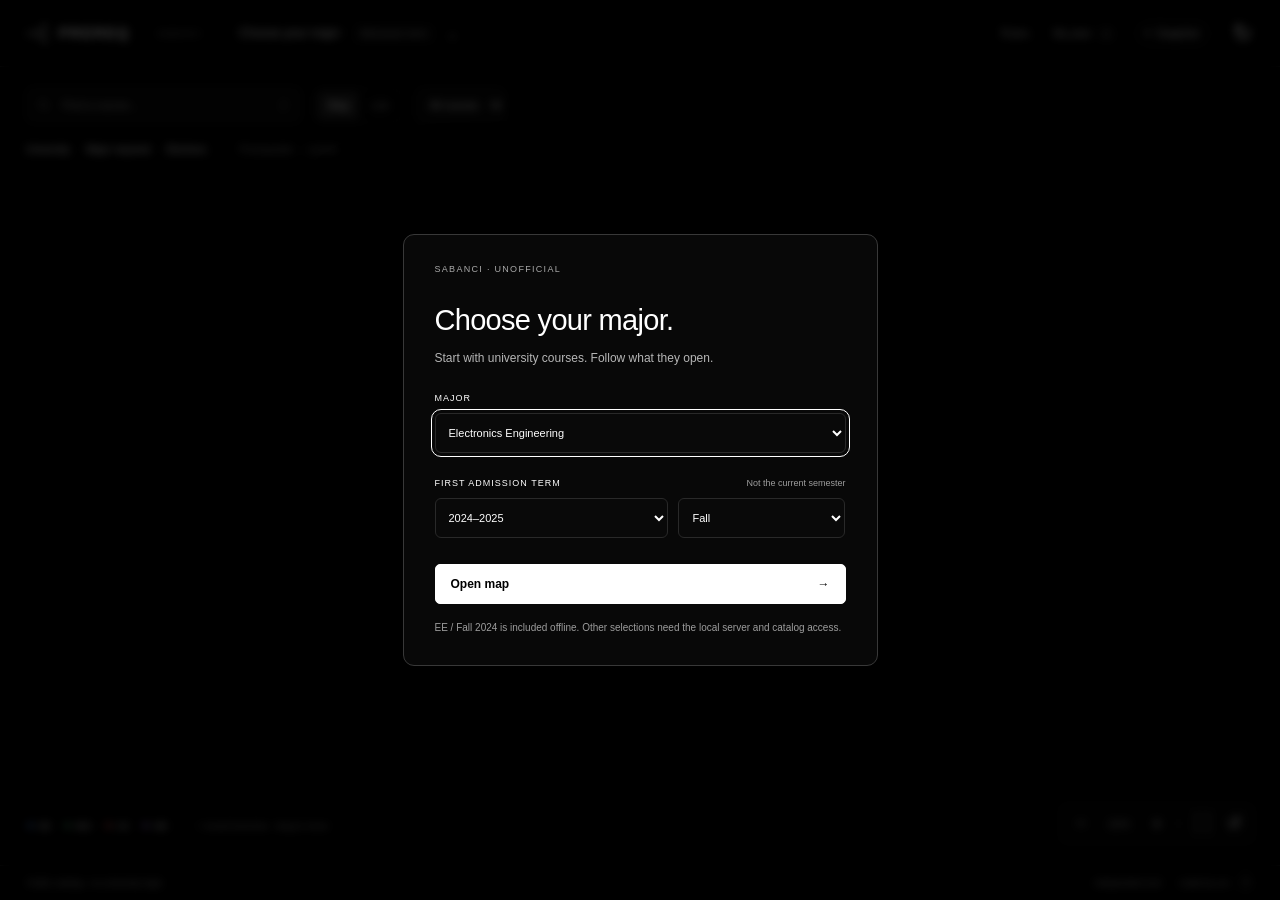
==== web/index.html @ 73b22f9f "Add files via upload" ====
<!doctype html>
<html lang="en">
<head>
<meta charset="utf-8"><meta name="viewport" content="width=device-width,initial-scale=1">
<meta name="description" content="Sabancı course prerequisites, connected from university courses to the classes they open.">
<meta name="color-scheme" content="dark"><title>PREREQ · Sabancı prerequisites</title>
<link rel="icon" href="favicon.svg" type="image/svg+xml"><link rel="stylesheet" href="styles.css">
<script src="model.js" defer></script><script src="app.js" defer></script>
</head>
<body>
<header class="app-header">
<a class="brand" href="./" aria-label="Choose major"><svg viewBox="0 0 28 28" aria-hidden="true"><path d="M4 14h6c6 0 6-9 13-9M4 14h19M4 14h6c6 0 6 9 13 9"/><circle cx="4" cy="14" r="2"/><circle cx="23" cy="5" r="2"/><circle cx="23" cy="14" r="2"/><circle cx="23" cy="23" r="2"/></svg><span>PREREQ</span><span class="brand-sub">SABANCI</span></a>
<button class="selection-button" id="change-major"><span id="selected-major">Choose your major</span><span class="term-tag" id="selected-term">Admission term</span><span aria-hidden="true">⌄</span></button>
<nav class="header-actions" aria-label="Application actions"><button id="rules-button" class="quiet">Rules</button><button id="plan-button" class="quiet">My plan <span id="plan-count" class="tiny-count">0</span></button><button id="source-button" class="source-pill"><i id="source-dot"></i><span id="source-label">Snapshot</span></button><button id="refresh-button" class="icon-button" title="Refresh official catalog" aria-label="Refresh official catalog">↻</button></nav>
</header>
<main id="workspace">
<div class="toolbar">
<div class="search-block"><label class="search-box"><svg viewBox="0 0 20 20" aria-hidden="true"><circle cx="8" cy="8" r="5.5"/><path d="m12 12 5 5"/></svg><input id="search" type="search" autocomplete="off" placeholder="Find a course…" aria-label="Find a course by code or name"><kbd>/</kbd></label><div id="search-results" class="search-results" hidden></div></div>
<div class="view-tabs" role="group" aria-label="Map view"><button id="graph-tab" class="active" aria-pressed="true">Map</button><button id="list-tab" aria-pressed="false">List</button></div>
<select id="status-filter" aria-label="Filter by course status"><option value="all">All courses</option><option value="unmarked">Unmarked</option><option value="planned">Planned</option><option value="completed">Completed</option></select>
<button class="toolbar-note" id="match-count" title="Prerequisite data coverage"></button>
</div>
<div class="map-nav" id="map-nav"><button id="jump-university">University</button><button id="jump-required">Major required</button><button id="jump-electives">Electives</button><span class="nav-divider"></span><span id="direction-label">Prerequisite <span aria-hidden="true">→</span> course</span><button class="back-button" id="back-to-degree" hidden>← All courses</button></div>
<section id="graph-region" aria-label="Interactive prerequisite map"><svg id="graph" role="group" aria-label="Course prerequisites. Click the plus to expand what a course opens. Drag to pan. Zoom with the controls." tabindex="0"><defs><marker id="arrow" viewBox="0 0 8 8" refX="7" refY="4" markerWidth="5" markerHeight="5" orient="auto"><path d="M1 1L7 4L1 7"/></marker></defs><g id="viewport"></g></svg></section>
<section id="list-region" class="list-region" aria-label="Course list" hidden><div class="list-heading"><span>COURSE / TITLE</span><span>CATEGORY</span><span>SU / ECTS</span><span>STATUS</span></div><div id="course-list"></div><p id="list-empty" hidden>No courses match this filter.</p><button class="quiet" id="list-more" hidden>Show more courses</button></section>
<div class="empty-state" id="empty-state" hidden><h2 id="empty-title">Checking the catalog</h2><p id="empty-message">Fetching your admission-term requirements.</p><button id="empty-change" class="primary">Choose another major or term</button></div>
<div class="graph-controls" id="graph-controls"><button id="zoom-out" aria-label="Zoom out" title="Zoom out">−</button><span id="zoom-level">100%</span><button id="zoom-in" aria-label="Zoom in" title="Zoom in">+</button><span class="control-divider"></span><button id="fit-button" aria-label="Fit map" title="Fit the entire map">⛶</button><button id="reset-button" aria-label="Reset branches and view" title="Reset to university courses">↺</button></div>
<div class="map-legend"><span><i class="subject-dot subject-ee"></i>EE</span><span><i class="subject-dot subject-bio"></i>BIO</span><span><i class="subject-dot subject-cs"></i>CS</span><span><i class="subject-dot subject-me"></i>ME</span><span class="legend-separator"></span><span class="legend-help">+ reveal branches · drag to move</span></div>
<aside id="course-panel" class="course-panel" aria-label="Course details" hidden><div class="panel-top"><span class="eyebrow">COURSE DETAILS</span><button id="close-course" class="icon-button" aria-label="Close course details">×</button></div><div id="course-content"></div></aside>
</main>
<footer class="app-footer"><span id="footer-status">Public catalog · no university login</span><span class="footer-right">Independent tool <span>·</span> made by xxv <button id="help-button" aria-label="Help and keyboard shortcuts">?</button></span></footer>
<div id="toast" role="status" class="toast" hidden></div>
<dialog id="chooser" class="chooser-dialog"><form id="choose-form"><div class="dialog-top"><span class="eyebrow">SABANCI · UNOFFICIAL</span><button type="button" class="icon-button" id="close-chooser" aria-label="Close major selector">×</button></div><h2>Choose your major.</h2><p class="intro">Start with university courses. Follow what they open.</p><label class="field-label" for="major-select">MAJOR</label><select id="major-select" required></select><label class="field-label" for="year-select">FIRST ADMISSION TERM <span>Not the current semester</span></label><div class="admit-fields"><select id="year-select" aria-label="First admission academic year"></select><select id="season-select" aria-label="First admission season"><option value="01">Fall</option><option value="02">Spring</option><option value="03">Summer</option></select></div><button type="submit" class="primary wide" id="open-map">Open map <span>→</span></button><p class="chooser-note" id="chooser-note">EE / Fall 2024 is included offline. Other selections need the local server and catalog access.</p></form></dialog>
<dialog id="info-dialog" class="info-dialog"><div class="dialog-top"><span class="eyebrow" id="info-eyebrow">INFORMATION</span><button class="icon-button" id="close-info" aria-label="Close dialog">×</button></div><div id="info-content"></div></dialog>
<input id="import-file" type="file" accept="application/json,.json" hidden>
</body></html>
---- web/styles.css ----
:root{--bg:#000;--surface:#0b0b0b;--panel:#070707;--border:#272727;--text:#fff;--muted:#fff;--faint:#fff;font-family:Inter,-apple-system,BlinkMacSystemFont,"Segoe UI",sans-serif;color-scheme:dark}
*{box-sizing:border-box}body{margin:0;background:#000;color:#fff;font-size:13px;-webkit-font-smoothing:antialiased;overflow:hidden}button,input,select{font:inherit;color:#fff}button{cursor:pointer;background:none;border:0}button:disabled{opacity:.5;cursor:wait}a{color:#fff;text-decoration:none}input,select{background:#090909;border:1px solid #292929;border-radius:6px}button,a,input,select{outline-offset:3px}button:focus-visible,a:focus-visible,input:focus-visible,select:focus-visible,[tabindex]:focus-visible{outline:1px solid #fff}button:focus:not(:focus-visible){outline:none}[hidden]{display:none!important}svg{display:block}h1,h2,h3,p{margin:0}p{line-height:1.7;color:#fff}button:hover{background:#141414}button,a{touch-action:manipulation}::selection{background:#fff;color:#000}.eyebrow{font-size:9px;letter-spacing:1.3px;font-weight:500;color:#fff;opacity:.65}.app-header{height:67px;display:flex;align-items:center;gap:27px;padding:0 26px;border-bottom:1px solid #202020;background:#000;position:relative;z-index:20}.brand{display:flex;gap:10px;align-items:center;font-size:14px;font-weight:650;letter-spacing:2px;white-space:nowrap}.brand svg{width:23px;height:23px;stroke:#fff;fill:#000;stroke-width:1.15}.brand-sub{border-left:1px solid #333;font-size:8px;font-weight:400;letter-spacing:1.4px;padding-left:13px;margin-left:3px;opacity:.65}.selection-button{display:flex;align-items:center;gap:12px;min-width:0;max-width:500px;border-radius:5px;padding:9px 10px;text-align:left}#selected-major{font-size:12px;overflow:hidden;text-overflow:ellipsis;white-space:nowrap}.term-tag{font-size:10px;opacity:.7;white-space:nowrap;border:1px solid #303030;border-radius:4px;padding:4px 6px}.header-actions{display:flex;gap:16px;align-items:center;margin-left:auto;white-space:nowrap}.quiet{font-size:11px;opacity:.8;padding:7px 4px;border-radius:4px}.tiny-count{font-size:9px;padding:1px 4px;border:1px solid #404040;border-radius:3px;margin-left:4px}.source-pill{display:flex;align-items:center;gap:7px;font-size:10px;border:1px solid #303030;border-radius:20px;padding:7px 11px}.source-pill i{display:block;width:4px;height:4px;background:#fff;border-radius:50%}.source-pill i.loading{animation:breathe 1s infinite}.icon-button{width:27px;height:30px;display:grid;place-items:center;font-size:23px;border-radius:5px}
#workspace{position:relative;height:calc(100dvh - 102px);isolation:isolate;background:#000}.toolbar{position:absolute;z-index:8;top:20px;left:26px;right:26px;display:flex;align-items:center;gap:13px;pointer-events:none}.toolbar>*{pointer-events:auto}.search-block{position:relative}.search-box{display:flex;align-items:center;gap:10px;width:275px;height:36px;background:#080808;border:1px solid #292929;border-radius:6px;padding:0 11px}.search-box svg{width:15px;height:15px;fill:none;stroke:#fff;stroke-width:1.3;opacity:.65}.search-box input{border:0;background:none;width:100%;outline:none;font-size:11px;min-width:0}.search-box input::placeholder{color:#fff;opacity:.65}.search-box:focus-within{border-color:#888}.search-box kbd{font-family:inherit;font-size:10px;border:1px solid #333;border-radius:3px;padding:0 3px;opacity:.6}.view-tabs{display:flex;gap:2px;border:1px solid #282828;border-radius:6px;padding:3px;background:#000;height:35px}.view-tabs button{font-size:11px;border-radius:3px;padding:4px 10px;opacity:.65}.view-tabs button.active{background:#202020;opacity:1}#status-filter{height:35px;padding:0 9px;font-size:10px;max-width:125px}.toolbar-note{font-size:10px;margin-left:auto;opacity:.65;padding:7px;border-radius:5px;background:#000}.toolbar-note:hover{opacity:1}.search-results{position:absolute;top:44px;left:0;min-width:345px;max-height:430px;overflow:auto;background:#090909;border:1px solid #383838;border-radius:7px;box-shadow:0 15px 45px #000;z-index:25;padding:5px}.search-result{display:flex;gap:12px;align-items:center;width:100%;padding:11px 8px;text-align:left;border-radius:4px}.search-result strong{font-size:11px;white-space:nowrap;min-width:67px;font-weight:500}.search-result span{font-size:10px;opacity:.7;overflow:hidden;white-space:nowrap;text-overflow:ellipsis}.search-all{display:block;width:100%;padding:12px;text-align:left;font-size:10px;border-top:1px solid #282828}.map-nav{position:absolute;z-index:6;top:73px;left:26px;right:26px;display:flex;align-items:center;gap:16px;pointer-events:none}.map-nav>*{pointer-events:auto}.map-nav button{font-size:10px;padding:4px 0;border-radius:3px;background:#000}.map-nav button:hover{text-decoration:underline}.map-nav>span{font-size:10px;opacity:.55;background:#000}.nav-divider{height:12px;width:1px;background:#555!important}.map-nav .back-button{margin-left:auto;font-size:11px;border:1px solid #333;padding:5px 8px}.map-heading{display:none}
#graph-region,#graph{width:100%;height:100%;position:absolute;inset:0}#graph{touch-action:none;cursor:grab;outline:none}#graph.dragging{cursor:grabbing}#graph:focus-visible{outline:1px solid #555;outline-offset:-1px}.edge{fill:none;stroke:#fff;stroke-opacity:.32;stroke-width:1;vector-effect:non-scaling-stroke}#arrow path{fill:none;stroke:#fff;stroke-width:1.1}.graph-node{cursor:pointer;outline:none}.graph-node text{fill:#fff;user-select:none;pointer-events:none}.graph-node .hit{fill:#fff;fill-opacity:0;stroke:none}.graph-node:hover .hit,.graph-node:focus-visible .hit{fill-opacity:.065}.graph-node:focus-visible .hit{stroke:#fff;stroke-opacity:.6;stroke-width:.7}.graph-node .dot{fill:#fff;stroke:none}.graph-node .node-label{font-size:13px;font-weight:480;letter-spacing:.1px}.graph-node .node-subtitle{font-size:10px;fill:#fff;fill-opacity:.64}.graph-node .count{font-size:9px;fill-opacity:.6;text-anchor:middle}.graph-node .expand-symbol{font-size:13px;fill-opacity:.9;text-anchor:middle}.graph-node .rule-badge{font-size:8px;fill-opacity:.68}.graph-node .mark-glyph{font-size:10px}.graph-node .info-symbol{font-family:Georgia,serif;font-style:italic;font-size:12px;fill-opacity:.6}.node-info{cursor:pointer}.toggle-hit{fill:#fff;fill-opacity:0}.node-info:hover .toggle-hit,.node-info:focus-visible .toggle-hit,.node-toggle:hover .toggle-hit{fill-opacity:.1}.node-info:focus-visible{outline:none}.graph-node .section-label{font-size:12px;letter-spacing:.5px;font-weight:570}.graph-node .section-rule{fill:none;stroke:#fff;stroke-opacity:.19;stroke-width:.8}.graph-node.kind-choice .node-label{font-size:11px}.graph-node.kind-logic .node-label{font-size:11px}.graph-node.dimmed>:not(title){opacity:.28}.graph-node.dimmed:hover>:not(title){opacity:1}.subject-dot{display:inline-block;flex:none;width:5px;height:5px;border-radius:50%;background:#fff}.graph-node .subject-ee{fill:#619bff}.subject-dot.subject-ee{background:#619bff}.graph-node .subject-bio{fill:#63d28b}.subject-dot.subject-bio{background:#63d28b}.graph-node .subject-cs{fill:#ff6666}.subject-dot.subject-cs{background:#ff6666}.graph-node .subject-me{fill:#b68aff}.subject-dot.subject-me{background:#b68aff}.graph-node .subject-ie{fill:#ffbd66}.subject-dot.subject-ie{background:#ffbd66}.graph-node .subject-mat{fill:#6edbce}.subject-dot.subject-mat{background:#6edbce}.graph-node .subject-dsa{fill:#ec8bcd}.subject-dot.subject-dsa{background:#ec8bcd}
.graph-controls{position:absolute;z-index:7;right:26px;bottom:22px;display:flex;align-items:center;gap:9px;padding:5px 8px;border:1px solid #292929;border-radius:6px;background:#050505}.graph-controls button{font-size:17px;width:24px;height:27px;border-radius:4px}.graph-controls #zoom-level{font-size:9px;min-width:34px;text-align:center;opacity:.75}.control-divider,.legend-separator{display:block;width:1px;height:13px;background:#333}.map-legend{position:absolute;bottom:33px;left:28px;display:flex;align-items:center;gap:14px;z-index:5;pointer-events:none;background:#000;font-size:9px}.map-legend>span{display:flex;align-items:center;gap:6px;color:#fff}.legend-help{opacity:.6}.app-footer{height:35px;display:flex;align-items:center;justify-content:space-between;gap:10px;padding:0 27px;font-size:9px;border-top:1px solid #222;background:#000;color:#fff}.app-footer #footer-status{opacity:.65;overflow:hidden;white-space:nowrap;text-overflow:ellipsis}.footer-right{display:flex;gap:8px;align-items:center;white-space:nowrap;opacity:.65}.footer-right button{border:1px solid #666;border-radius:50%;width:15px;height:15px;padding:0;font-size:10px}.course-panel{position:absolute;right:0;top:0;bottom:0;width:360px;background:#070707;border-left:1px solid #353535;padding:19px 25px 30px;overflow:auto;z-index:15;box-shadow:-18px 0 50px #0008}.panel-top,.dialog-top{display:flex;align-items:center;justify-content:space-between;gap:15px}.course-code{font-size:31px;letter-spacing:-.6px;font-weight:500;margin:23px 0 9px}.course-name{font-size:15px;line-height:1.45;font-weight:450;opacity:.8}.course-meta{display:flex;gap:8px;flex-wrap:wrap;margin:17px 0}.badge{font-size:9px;border:1px solid #333;border-radius:4px;padding:5px 7px}.mark-actions{display:flex;gap:9px;margin-top:18px}.mark-button{flex:1;border:1px solid #333;border-radius:5px;padding:9px 5px;font-size:10px}.mark-button.active{background:#fff;color:#000}.course-section{border-top:1px solid #2a2a2a;padding-top:20px;margin-top:20px}.course-section h3{font-size:11px;font-weight:500;margin-bottom:13px}.course-section>.course-chip{margin:6px 0}.secondary{display:block;text-align:left;width:100%;padding:11px 12px;border:1px solid #404040;border-radius:5px;margin-top:16px;font-size:11px;background:#141414}.secondary:hover{background:#222}.source-link{display:inline-block;margin-top:17px;font-size:10px;color:#fff;text-decoration:underline;text-underline-offset:3px}.muted-small{font-size:10px;opacity:.7;line-height:1.7}.requirement-expression{display:flex;flex-direction:column;align-items:flex-start;gap:8px}.logic-group{border-left:1px solid #555;padding-left:11px;display:flex;flex-direction:column;gap:8px}.logic-label{font-size:9px;letter-spacing:1px;opacity:.7}.course-chip{display:flex;align-items:center;gap:13px;border:1px solid #383838;border-radius:5px;padding:7px 9px;font-size:10px;background:#0e0e0e}.course-chip small{font-size:9px;opacity:.6}.raw-rule{font-size:10px;margin-top:13px;opacity:.7}.raw-rule summary{cursor:pointer}.raw-rule p{font-size:10px;margin-top:8px;overflow-wrap:anywhere}.notice-box{border:1px solid #666;border-radius:5px;padding:10px;font-size:11px;margin-top:13px;color:#fff}.panel-open .graph-controls{right:378px}.panel-open .list-region{right:375px}
.list-region{position:absolute;top:93px;left:26px;right:26px;bottom:65px;overflow:auto;padding-right:7px}.list-heading,.course-row{display:grid;grid-template-columns:minmax(220px,1fr) 130px 80px 90px;align-items:center;gap:16px}.list-heading{position:sticky;top:0;background:#000;z-index:2;padding:0 12px 13px;font-size:9px;letter-spacing:1px}.course-row{width:100%;text-align:left;border-top:1px solid #252525;padding:13px 12px}.row-name{position:relative;display:flex;flex-direction:column;gap:5px;padding-left:14px;min-width:0}.row-name .subject-dot{position:absolute;left:0;top:6px}.row-name strong{font-size:12px;font-weight:500}.row-name small{font-size:10px;opacity:.65;overflow:hidden;white-space:nowrap;text-overflow:ellipsis}.row-category,.row-credits,.row-status{font-size:10px;color:#fff;opacity:.7}.empty-state{position:absolute;inset:120px 20px 70px;background:#000;z-index:10;display:flex;flex-direction:column;align-items:center;justify-content:center;gap:18px;text-align:center}.empty-state h2{font-size:23px;font-weight:500}.empty-state p{max-width:480px;font-size:12px;opacity:.7}.primary{background:#fff;color:#000;border:1px solid #fff;border-radius:5px;font-weight:550;font-size:12px;padding:12px 15px}.primary:hover{background:#dedede}.wide{width:100%}.wide.primary{display:flex;justify-content:space-between}
dialog{color:#fff;background:#080808;border:1px solid #383838;border-radius:11px;padding:29px;max-height:90dvh;overflow:auto;box-shadow:0 30px 120px #000b}dialog::backdrop{background:#000b;backdrop-filter:blur(5px)}.chooser-dialog{width:475px;max-width:calc(100vw - 30px);padding:29px 31px}.chooser-dialog h2{font-size:29px;letter-spacing:-.7px;font-weight:480;margin-top:30px}.intro{font-size:12px;opacity:.7;margin-top:11px}.field-label{display:flex;justify-content:space-between;gap:12px;align-items:center;font-size:9px;letter-spacing:1px;margin:25px 0 10px}.field-label span{font-size:9px;letter-spacing:0;opacity:.6}.chooser-dialog select{width:100%;padding:12px 9px;font-size:11px}.admit-fields{display:grid;grid-template-columns:1.4fr 1fr;gap:10px}.chooser-dialog .primary{margin-top:26px}.chooser-note{font-size:10px;opacity:.6;margin-top:15px}.info-dialog{width:595px;max-width:calc(100vw - 30px)}.info-dialog h2{font-size:25px;font-weight:450;letter-spacing:-.4px;margin:22px 0 16px}.info-dialog p{font-size:12px;margin-top:10px;overflow-wrap:anywhere;opacity:.8}.info-dialog h3{font-size:12px;margin:20px 0 10px;font-weight:500}.rule-card{border:1px solid #333;border-radius:6px;padding:14px;margin-top:12px}.rule-card h3{margin:0 0 7px;font-size:12px}.rule-card p{font-size:11px}.totals-grid{display:flex;gap:30px;margin:20px 0}.totals-grid strong{display:block;font-size:26px;font-weight:400}.totals-grid span{font-size:10px;opacity:.7}.summary-table{width:100%;border-collapse:collapse;margin:20px 0;font-size:11px}.summary-table th{text-align:left;font-size:9px;font-weight:400;padding:7px 4px}.summary-table td{padding:9px 4px;border-top:1px solid #333}.audit-warning{border-top:1px solid #3c3c3c;padding-top:13px;margin-top:15px;font-size:11px!important}.plan-actions{display:flex;gap:10px;margin:16px 0}.plan-actions button{flex:1}.plan-item{display:flex;gap:9px;align-items:center;border-top:1px solid #333;padding:11px 0}.plan-item span{flex:1}.plan-item small{font-size:10px;opacity:.7}.plan-item button{font-size:10px}.toast{position:fixed;bottom:57px;left:50%;transform:translateX(-50%);z-index:50;background:#0c0c0c;border:1px solid #555;border-radius:6px;padding:13px 16px;font-size:11px;line-height:1.6;max-width:min(550px,calc(100vw - 30px));box-shadow:0 15px 70px #000}.toast.error{border-color:#fff}.spin{animation:spin 1.5s linear infinite}@keyframes spin{to{transform:rotate(360deg)}}@keyframes breathe{50%{opacity:.3}}::-webkit-scrollbar{width:6px;height:6px}::-webkit-scrollbar-thumb{background:#444;border-radius:10px}::-webkit-scrollbar-track{background:#000}
@media(max-width:1100px){.brand-sub{display:none}.app-header{gap:15px;padding:0 22px}.header-actions{gap:11px}.selection-button{max-width:340px}.toolbar-note{font-size:9px}.course-panel{width:330px}.panel-open .graph-controls{right:345px}.panel-open .list-region{right:343px}}
@media(max-width:800px){.app-header{gap:12px;padding:0 17px}.brand{font-size:12px;letter-spacing:1.6px}.brand svg{width:20px}.selection-button{flex:1;flex-wrap:wrap;gap:4px;max-width:245px;padding:5px}.selection-button>span:last-child{display:none}#selected-major{font-size:11px;width:100%}.term-tag{font-size:9px;border:0;padding:0}.header-actions{gap:7px}.source-pill{display:none}.toolbar-note{display:none}.toolbar,.map-nav{left:19px;right:19px}.search-box{width:250px}.map-legend{left:21px}.map-legend .legend-help{display:none}.map-legend .legend-separator{display:none}.app-footer{padding:0 19px;font-size:8px}}
@media(max-width:600px){.app-header{height:64px;padding:0 14px;gap:10px}.brand{font-size:11px}.brand svg{width:20px}.header-actions #rules-button{display:none}.header-actions #plan-button{font-size:10px}.header-actions #refresh-button{width:23px}.selection-button{max-width:180px}.selection-button #selected-major{font-size:10px}.term-tag{font-size:8px}.toolbar{top:15px;left:14px;right:14px;gap:10px;flex-wrap:wrap}.search-block{width:100%}.search-box{width:100%;height:36px}.search-results{min-width:0;width:100%;max-height:350px}.view-tabs{height:30px}.view-tabs button{font-size:10px}#status-filter{height:30px;font-size:9px}.map-nav{top:106px;left:16px;right:16px;gap:13px}.map-nav button{font-size:9px}.map-nav #direction-label,.map-nav .nav-divider{display:none}.map-nav .back-button{font-size:9px}#workspace{height:calc(100dvh - 97px)}.app-footer{height:33px;padding:0 13px;gap:8px}.footer-right{font-size:7px;gap:5px}.footer-right>span{display:none}.map-legend{bottom:29px;left:17px;gap:11px;font-size:8px}.graph-controls{right:14px;bottom:19px;gap:5px;padding:4px}.graph-controls button{width:20px;font-size:15px}.graph-controls #zoom-level{min-width:27px;font-size:8px}.course-panel{top:auto;bottom:0;left:0;right:0;width:100%;max-height:78%;border:0;border-top:1px solid #555;border-radius:13px 13px 0 0;padding:16px 22px 23px;box-shadow:0 -20px 80px #000b}.panel-open .graph-controls{right:14px}.panel-open .list-region{right:14px}.list-region{top:105px;left:14px;right:14px;bottom:55px}.list-heading,.course-row{grid-template-columns:minmax(140px,1fr) 59px 51px;gap:9px}.list-heading span:nth-child(2),.course-row .row-category{display:none}.list-heading{font-size:8px;padding:0 5px 10px}.course-row{padding:12px 5px}.row-name small,.row-credits,.row-status{font-size:9px}.chooser-dialog{padding:24px}.chooser-dialog h2{font-size:26px}.field-label{font-size:8px}.field-label span{font-size:8px}.info-dialog{padding:23px}.info-dialog h2{font-size:23px}.empty-state{inset:150px 15px 65px}.empty-state h2{font-size:21px}}
@media(prefers-reduced-motion:reduce){*{animation:none!important;transition:none!important;scroll-behavior:auto!important}}

/* Controls remain legible while the map pans underneath. */
#graph-region::before,#graph-region::after{content:"";position:absolute;left:0;right:0;pointer-events:none;z-index:2}#graph-region::before{top:0;height:108px;background:linear-gradient(#000 80%,transparent)}#graph-region::after{bottom:0;height:70px;background:linear-gradient(transparent,#000 55%)}
@media(max-width:600px){#graph-region::before{height:144px}#graph-region::after{height:63px}}
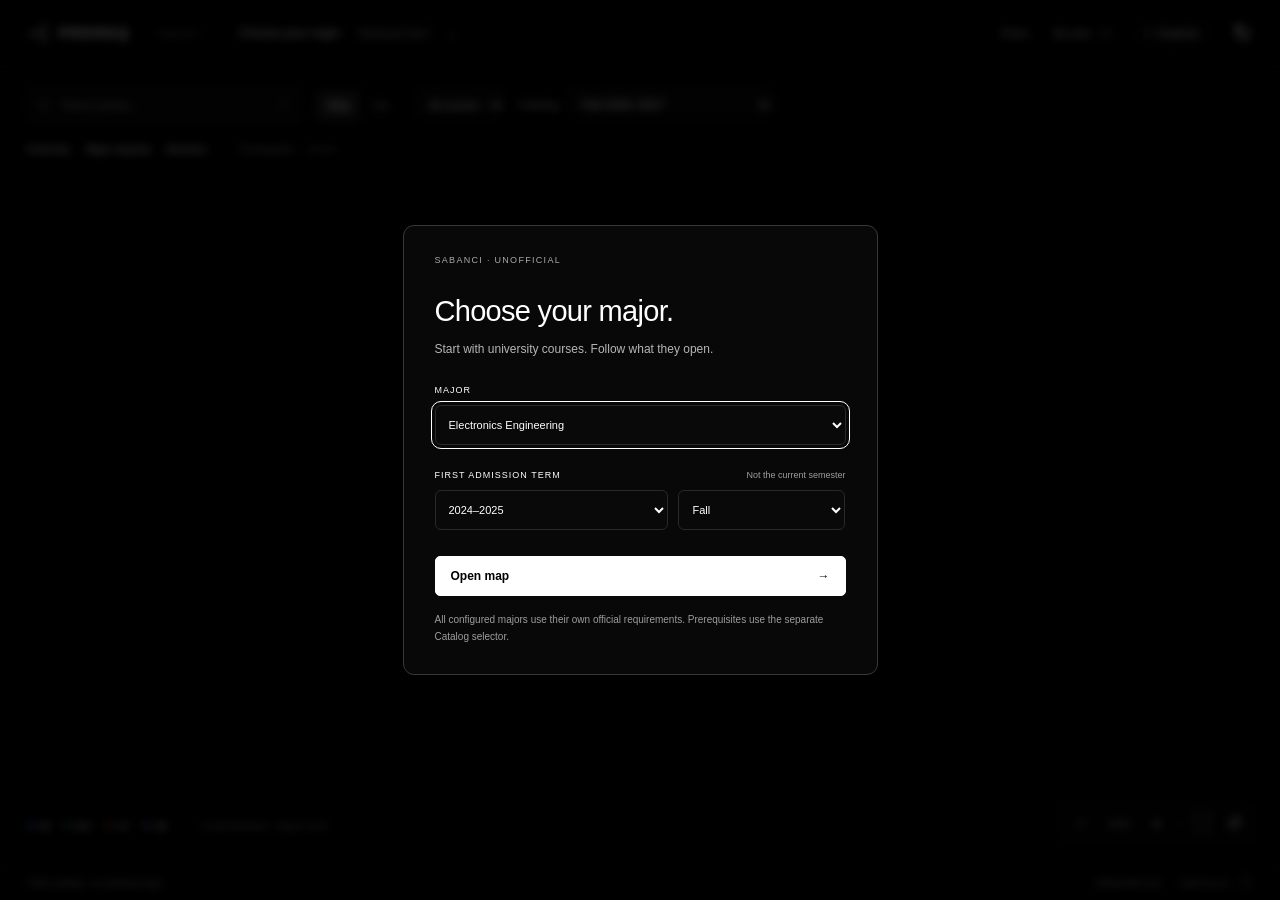
==== commit f44b82df: "Update PREREQ to 2.2" ====
--- a/web/index.html
+++ b/web/index.html
@@ -18,6 +18,7 @@
 <div class="search-block"><label class="search-box"><svg viewBox="0 0 20 20" aria-hidden="true"><circle cx="8" cy="8" r="5.5"/><path d="m12 12 5 5"/></svg><input id="search" type="search" autocomplete="off" placeholder="Find a course…" aria-label="Find a course by code or name"><kbd>/</kbd></label><div id="search-results" class="search-results" hidden></div></div>
 <div class="view-tabs" role="group" aria-label="Map view"><button id="graph-tab" class="active" aria-pressed="true">Map</button><button id="list-tab" aria-pressed="false">List</button></div>
 <select id="status-filter" aria-label="Filter by course status"><option value="all">All courses</option><option value="unmarked">Unmarked</option><option value="planned">Planned</option><option value="completed">Completed</option></select>
+<label class="catalog-picker">Catalog <select id="catalog-term" aria-label="Catalog term for prerequisites"></select></label>
 <button class="toolbar-note" id="match-count" title="Prerequisite data coverage"></button>
 </div>
 <div class="map-nav" id="map-nav"><button id="jump-university">University</button><button id="jump-required">Major required</button><button id="jump-electives">Electives</button><span class="nav-divider"></span><span id="direction-label">Prerequisite <span aria-hidden="true">→</span> course</span><button class="back-button" id="back-to-degree" hidden>← All courses</button></div>
--- a/web/styles.css
+++ b/web/styles.css
@@ -13,3 +13,8 @@
 /* Controls remain legible while the map pans underneath. */
 #graph-region::before,#graph-region::after{content:"";position:absolute;left:0;right:0;pointer-events:none;z-index:2}#graph-region::before{top:0;height:108px;background:linear-gradient(#000 80%,transparent)}#graph-region::after{bottom:0;height:70px;background:linear-gradient(transparent,#000 55%)}
 @media(max-width:600px){#graph-region::before{height:144px}#graph-region::after{height:63px}}
+
+/* A separate clock for catalog rules; no graph/camera style changes. */
+.catalog-picker{display:flex;align-items:center;gap:9px;color:#aaa;font-size:12px;white-space:nowrap}.catalog-picker select{max-width:220px;color:#fff;background:#090909;border:1px solid #303030;border-radius:6px;padding:9px}.schedule-select{max-width:100%;color:#fff;background:#080808;border:1px solid #303030;border-radius:5px;padding:9px;margin:4px 0 12px}.schedule-row{padding:10px 0;border-bottom:1px solid #222}.schedule-row .source-link{font-size:12px;white-space:normal}@media(max-width:700px){.catalog-picker{gap:6px;font-size:10px}.catalog-picker select{max-width:160px;font-size:11px;padding:7px}.toolbar{flex-wrap:wrap;gap:7px}.map-nav{top:112px}.toolbar-note{display:none}}
+
+@media(max-width:600px){.map-nav{top:139px}#graph-region::before{height:180px}.list-region{top:160px}}
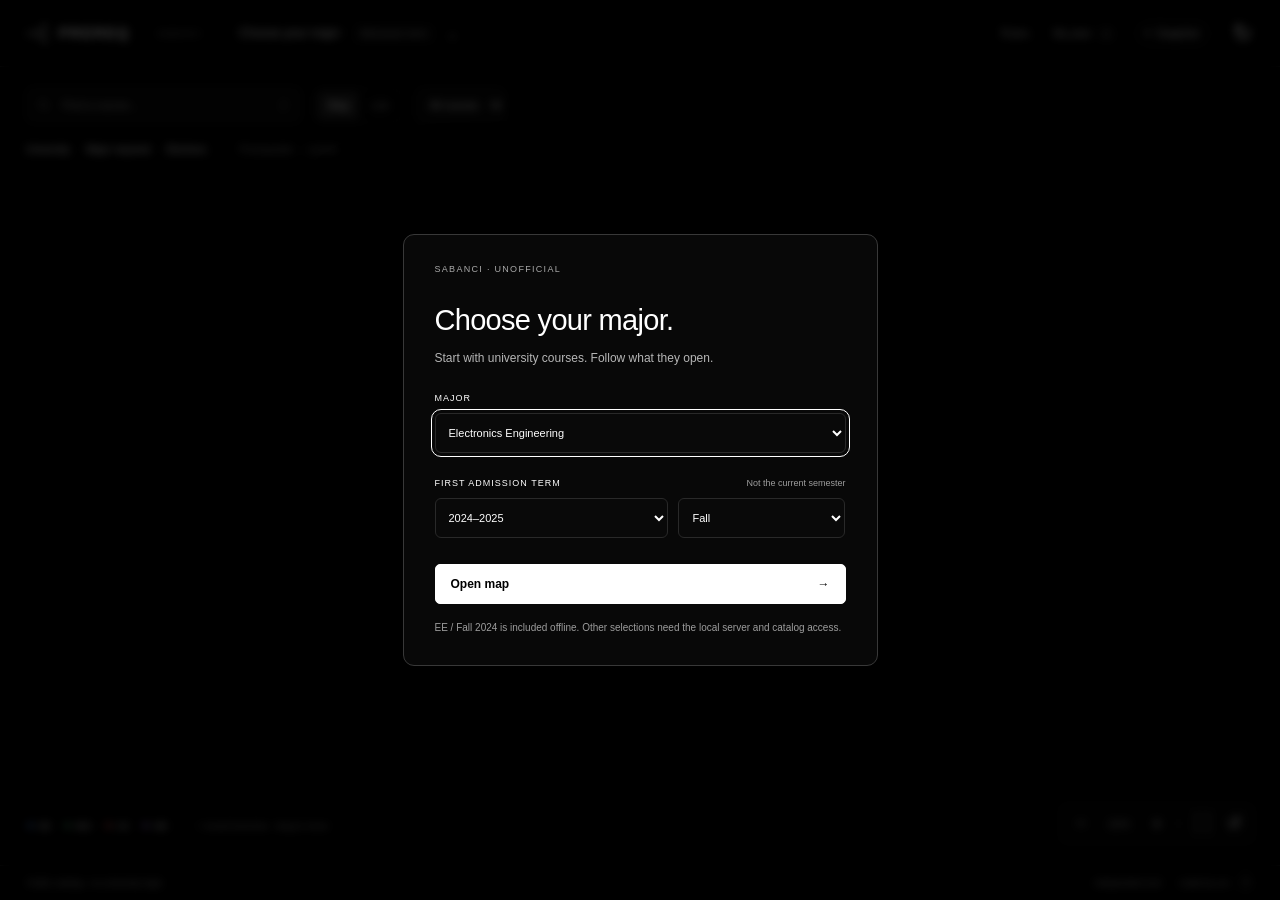
==== commit fa5cec5b: "Restore original PREREQ v2.0" ====
--- a/web/index.html
+++ b/web/index.html
@@ -18,7 +18,6 @@
 <div class="search-block"><label class="search-box"><svg viewBox="0 0 20 20" aria-hidden="true"><circle cx="8" cy="8" r="5.5"/><path d="m12 12 5 5"/></svg><input id="search" type="search" autocomplete="off" placeholder="Find a course…" aria-label="Find a course by code or name"><kbd>/</kbd></label><div id="search-results" class="search-results" hidden></div></div>
 <div class="view-tabs" role="group" aria-label="Map view"><button id="graph-tab" class="active" aria-pressed="true">Map</button><button id="list-tab" aria-pressed="false">List</button></div>
 <select id="status-filter" aria-label="Filter by course status"><option value="all">All courses</option><option value="unmarked">Unmarked</option><option value="planned">Planned</option><option value="completed">Completed</option></select>
-<label class="catalog-picker">Catalog <select id="catalog-term" aria-label="Catalog term for prerequisites"></select></label>
 <button class="toolbar-note" id="match-count" title="Prerequisite data coverage"></button>
 </div>
 <div class="map-nav" id="map-nav"><button id="jump-university">University</button><button id="jump-required">Major required</button><button id="jump-electives">Electives</button><span class="nav-divider"></span><span id="direction-label">Prerequisite <span aria-hidden="true">→</span> course</span><button class="back-button" id="back-to-degree" hidden>← All courses</button></div>
--- a/web/styles.css
+++ b/web/styles.css
@@ -13,8 +13,3 @@
 /* Controls remain legible while the map pans underneath. */
 #graph-region::before,#graph-region::after{content:"";position:absolute;left:0;right:0;pointer-events:none;z-index:2}#graph-region::before{top:0;height:108px;background:linear-gradient(#000 80%,transparent)}#graph-region::after{bottom:0;height:70px;background:linear-gradient(transparent,#000 55%)}
 @media(max-width:600px){#graph-region::before{height:144px}#graph-region::after{height:63px}}
-
-/* A separate clock for catalog rules; no graph/camera style changes. */
-.catalog-picker{display:flex;align-items:center;gap:9px;color:#aaa;font-size:12px;white-space:nowrap}.catalog-picker select{max-width:220px;color:#fff;background:#090909;border:1px solid #303030;border-radius:6px;padding:9px}.schedule-select{max-width:100%;color:#fff;background:#080808;border:1px solid #303030;border-radius:5px;padding:9px;margin:4px 0 12px}.schedule-row{padding:10px 0;border-bottom:1px solid #222}.schedule-row .source-link{font-size:12px;white-space:normal}@media(max-width:700px){.catalog-picker{gap:6px;font-size:10px}.catalog-picker select{max-width:160px;font-size:11px;padding:7px}.toolbar{flex-wrap:wrap;gap:7px}.map-nav{top:112px}.toolbar-note{display:none}}
-
-@media(max-width:600px){.map-nav{top:139px}#graph-region::before{height:180px}.list-region{top:160px}}
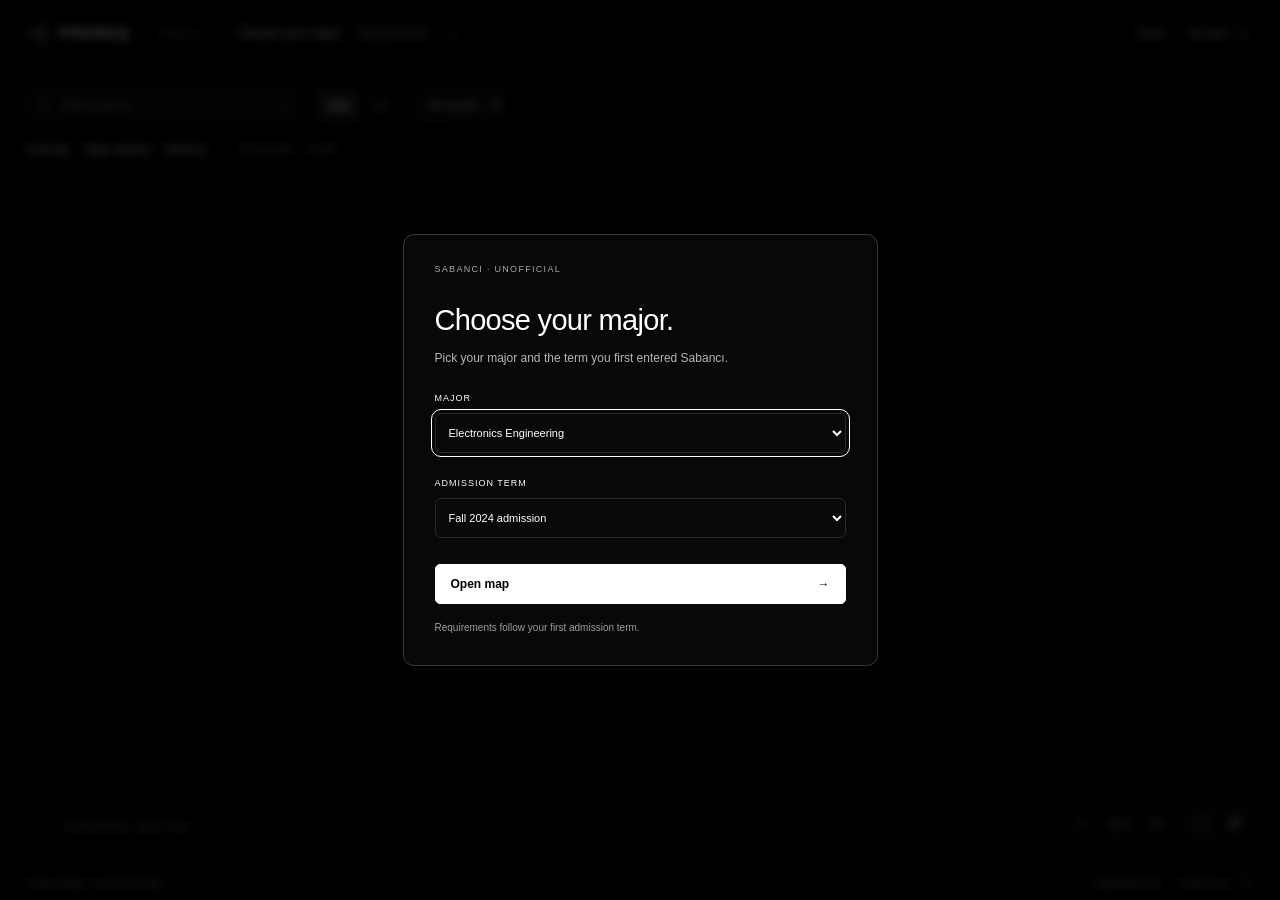
==== commit ca05e892: "Add all majors and admission-term prerequisite maps" ====
--- a/web/index.html
+++ b/web/index.html
@@ -11,26 +11,26 @@
 <header class="app-header">
 <a class="brand" href="./" aria-label="Choose major"><svg viewBox="0 0 28 28" aria-hidden="true"><path d="M4 14h6c6 0 6-9 13-9M4 14h19M4 14h6c6 0 6 9 13 9"/><circle cx="4" cy="14" r="2"/><circle cx="23" cy="5" r="2"/><circle cx="23" cy="14" r="2"/><circle cx="23" cy="23" r="2"/></svg><span>PREREQ</span><span class="brand-sub">SABANCI</span></a>
 <button class="selection-button" id="change-major"><span id="selected-major">Choose your major</span><span class="term-tag" id="selected-term">Admission term</span><span aria-hidden="true">⌄</span></button>
-<nav class="header-actions" aria-label="Application actions"><button id="rules-button" class="quiet">Rules</button><button id="plan-button" class="quiet">My plan <span id="plan-count" class="tiny-count">0</span></button><button id="source-button" class="source-pill"><i id="source-dot"></i><span id="source-label">Snapshot</span></button><button id="refresh-button" class="icon-button" title="Refresh official catalog" aria-label="Refresh official catalog">↻</button></nav>
+<nav class="header-actions" aria-label="Application actions"><button id="rules-button" class="quiet">Rules</button><button id="plan-button" class="quiet">My plan <span id="plan-count" class="tiny-count">0</span></button><button id="source-button" class="source-pill" hidden><i id="source-dot"></i><span id="source-label">Snapshot</span></button><button id="refresh-button" class="icon-button" title="Refresh official catalog" aria-label="Refresh official catalog" hidden>↻</button></nav>
 </header>
 <main id="workspace">
 <div class="toolbar">
 <div class="search-block"><label class="search-box"><svg viewBox="0 0 20 20" aria-hidden="true"><circle cx="8" cy="8" r="5.5"/><path d="m12 12 5 5"/></svg><input id="search" type="search" autocomplete="off" placeholder="Find a course…" aria-label="Find a course by code or name"><kbd>/</kbd></label><div id="search-results" class="search-results" hidden></div></div>
 <div class="view-tabs" role="group" aria-label="Map view"><button id="graph-tab" class="active" aria-pressed="true">Map</button><button id="list-tab" aria-pressed="false">List</button></div>
 <select id="status-filter" aria-label="Filter by course status"><option value="all">All courses</option><option value="unmarked">Unmarked</option><option value="planned">Planned</option><option value="completed">Completed</option></select>
-<button class="toolbar-note" id="match-count" title="Prerequisite data coverage"></button>
+<button class="toolbar-note" id="match-count" title="Prerequisite data coverage" hidden></button>
 </div>
 <div class="map-nav" id="map-nav"><button id="jump-university">University</button><button id="jump-required">Major required</button><button id="jump-electives">Electives</button><span class="nav-divider"></span><span id="direction-label">Prerequisite <span aria-hidden="true">→</span> course</span><button class="back-button" id="back-to-degree" hidden>← All courses</button></div>
 <section id="graph-region" aria-label="Interactive prerequisite map"><svg id="graph" role="group" aria-label="Course prerequisites. Click the plus to expand what a course opens. Drag to pan. Zoom with the controls." tabindex="0"><defs><marker id="arrow" viewBox="0 0 8 8" refX="7" refY="4" markerWidth="5" markerHeight="5" orient="auto"><path d="M1 1L7 4L1 7"/></marker></defs><g id="viewport"></g></svg></section>
 <section id="list-region" class="list-region" aria-label="Course list" hidden><div class="list-heading"><span>COURSE / TITLE</span><span>CATEGORY</span><span>SU / ECTS</span><span>STATUS</span></div><div id="course-list"></div><p id="list-empty" hidden>No courses match this filter.</p><button class="quiet" id="list-more" hidden>Show more courses</button></section>
 <div class="empty-state" id="empty-state" hidden><h2 id="empty-title">Checking the catalog</h2><p id="empty-message">Fetching your admission-term requirements.</p><button id="empty-change" class="primary">Choose another major or term</button></div>
 <div class="graph-controls" id="graph-controls"><button id="zoom-out" aria-label="Zoom out" title="Zoom out">−</button><span id="zoom-level">100%</span><button id="zoom-in" aria-label="Zoom in" title="Zoom in">+</button><span class="control-divider"></span><button id="fit-button" aria-label="Fit map" title="Fit the entire map">⛶</button><button id="reset-button" aria-label="Reset branches and view" title="Reset to university courses">↺</button></div>
-<div class="map-legend"><span><i class="subject-dot subject-ee"></i>EE</span><span><i class="subject-dot subject-bio"></i>BIO</span><span><i class="subject-dot subject-cs"></i>CS</span><span><i class="subject-dot subject-me"></i>ME</span><span class="legend-separator"></span><span class="legend-help">+ reveal branches · drag to move</span></div>
+<div class="map-legend"><span id="subject-legend"></span><span class="legend-separator" id="legend-separator"></span><span class="legend-help">+ reveal branches · drag to move</span></div>
 <aside id="course-panel" class="course-panel" aria-label="Course details" hidden><div class="panel-top"><span class="eyebrow">COURSE DETAILS</span><button id="close-course" class="icon-button" aria-label="Close course details">×</button></div><div id="course-content"></div></aside>
 </main>
 <footer class="app-footer"><span id="footer-status">Public catalog · no university login</span><span class="footer-right">Independent tool <span>·</span> made by xxv <button id="help-button" aria-label="Help and keyboard shortcuts">?</button></span></footer>
 <div id="toast" role="status" class="toast" hidden></div>
-<dialog id="chooser" class="chooser-dialog"><form id="choose-form"><div class="dialog-top"><span class="eyebrow">SABANCI · UNOFFICIAL</span><button type="button" class="icon-button" id="close-chooser" aria-label="Close major selector">×</button></div><h2>Choose your major.</h2><p class="intro">Start with university courses. Follow what they open.</p><label class="field-label" for="major-select">MAJOR</label><select id="major-select" required></select><label class="field-label" for="year-select">FIRST ADMISSION TERM <span>Not the current semester</span></label><div class="admit-fields"><select id="year-select" aria-label="First admission academic year"></select><select id="season-select" aria-label="First admission season"><option value="01">Fall</option><option value="02">Spring</option><option value="03">Summer</option></select></div><button type="submit" class="primary wide" id="open-map">Open map <span>→</span></button><p class="chooser-note" id="chooser-note">EE / Fall 2024 is included offline. Other selections need the local server and catalog access.</p></form></dialog>
+<dialog id="chooser" class="chooser-dialog"><form id="choose-form"><div class="dialog-top"><span class="eyebrow">SABANCI · UNOFFICIAL</span><button type="button" class="icon-button" id="close-chooser" aria-label="Close major selector">×</button></div><h2>Choose your major.</h2><p class="intro">Pick your major and the term you first entered Sabancı.</p><label class="field-label" for="major-select">MAJOR</label><select id="major-select" required></select><label class="field-label" for="year-select">ADMISSION TERM</label><div class="admit-fields"><select id="year-select" aria-label="First admission term" required></select><select id="season-select" aria-label="First admission season" hidden><option value="01" selected>Fall</option></select></div><button type="submit" class="primary wide" id="open-map">Open map <span>→</span></button><p class="chooser-note" id="chooser-note">Requirements follow your first admission term.</p></form></dialog>
 <dialog id="info-dialog" class="info-dialog"><div class="dialog-top"><span class="eyebrow" id="info-eyebrow">INFORMATION</span><button class="icon-button" id="close-info" aria-label="Close dialog">×</button></div><div id="info-content"></div></dialog>
 <input id="import-file" type="file" accept="application/json,.json" hidden>
 </body></html>
--- a/web/styles.css
+++ b/web/styles.css
@@ -1,10 +1,10 @@
 :root{--bg:#000;--surface:#0b0b0b;--panel:#070707;--border:#272727;--text:#fff;--muted:#fff;--faint:#fff;font-family:Inter,-apple-system,BlinkMacSystemFont,"Segoe UI",sans-serif;color-scheme:dark}
 *{box-sizing:border-box}body{margin:0;background:#000;color:#fff;font-size:13px;-webkit-font-smoothing:antialiased;overflow:hidden}button,input,select{font:inherit;color:#fff}button{cursor:pointer;background:none;border:0}button:disabled{opacity:.5;cursor:wait}a{color:#fff;text-decoration:none}input,select{background:#090909;border:1px solid #292929;border-radius:6px}button,a,input,select{outline-offset:3px}button:focus-visible,a:focus-visible,input:focus-visible,select:focus-visible,[tabindex]:focus-visible{outline:1px solid #fff}button:focus:not(:focus-visible){outline:none}[hidden]{display:none!important}svg{display:block}h1,h2,h3,p{margin:0}p{line-height:1.7;color:#fff}button:hover{background:#141414}button,a{touch-action:manipulation}::selection{background:#fff;color:#000}.eyebrow{font-size:9px;letter-spacing:1.3px;font-weight:500;color:#fff;opacity:.65}.app-header{height:67px;display:flex;align-items:center;gap:27px;padding:0 26px;border-bottom:1px solid #202020;background:#000;position:relative;z-index:20}.brand{display:flex;gap:10px;align-items:center;font-size:14px;font-weight:650;letter-spacing:2px;white-space:nowrap}.brand svg{width:23px;height:23px;stroke:#fff;fill:#000;stroke-width:1.15}.brand-sub{border-left:1px solid #333;font-size:8px;font-weight:400;letter-spacing:1.4px;padding-left:13px;margin-left:3px;opacity:.65}.selection-button{display:flex;align-items:center;gap:12px;min-width:0;max-width:500px;border-radius:5px;padding:9px 10px;text-align:left}#selected-major{font-size:12px;overflow:hidden;text-overflow:ellipsis;white-space:nowrap}.term-tag{font-size:10px;opacity:.7;white-space:nowrap;border:1px solid #303030;border-radius:4px;padding:4px 6px}.header-actions{display:flex;gap:16px;align-items:center;margin-left:auto;white-space:nowrap}.quiet{font-size:11px;opacity:.8;padding:7px 4px;border-radius:4px}.tiny-count{font-size:9px;padding:1px 4px;border:1px solid #404040;border-radius:3px;margin-left:4px}.source-pill{display:flex;align-items:center;gap:7px;font-size:10px;border:1px solid #303030;border-radius:20px;padding:7px 11px}.source-pill i{display:block;width:4px;height:4px;background:#fff;border-radius:50%}.source-pill i.loading{animation:breathe 1s infinite}.icon-button{width:27px;height:30px;display:grid;place-items:center;font-size:23px;border-radius:5px}
 #workspace{position:relative;height:calc(100dvh - 102px);isolation:isolate;background:#000}.toolbar{position:absolute;z-index:8;top:20px;left:26px;right:26px;display:flex;align-items:center;gap:13px;pointer-events:none}.toolbar>*{pointer-events:auto}.search-block{position:relative}.search-box{display:flex;align-items:center;gap:10px;width:275px;height:36px;background:#080808;border:1px solid #292929;border-radius:6px;padding:0 11px}.search-box svg{width:15px;height:15px;fill:none;stroke:#fff;stroke-width:1.3;opacity:.65}.search-box input{border:0;background:none;width:100%;outline:none;font-size:11px;min-width:0}.search-box input::placeholder{color:#fff;opacity:.65}.search-box:focus-within{border-color:#888}.search-box kbd{font-family:inherit;font-size:10px;border:1px solid #333;border-radius:3px;padding:0 3px;opacity:.6}.view-tabs{display:flex;gap:2px;border:1px solid #282828;border-radius:6px;padding:3px;background:#000;height:35px}.view-tabs button{font-size:11px;border-radius:3px;padding:4px 10px;opacity:.65}.view-tabs button.active{background:#202020;opacity:1}#status-filter{height:35px;padding:0 9px;font-size:10px;max-width:125px}.toolbar-note{font-size:10px;margin-left:auto;opacity:.65;padding:7px;border-radius:5px;background:#000}.toolbar-note:hover{opacity:1}.search-results{position:absolute;top:44px;left:0;min-width:345px;max-height:430px;overflow:auto;background:#090909;border:1px solid #383838;border-radius:7px;box-shadow:0 15px 45px #000;z-index:25;padding:5px}.search-result{display:flex;gap:12px;align-items:center;width:100%;padding:11px 8px;text-align:left;border-radius:4px}.search-result strong{font-size:11px;white-space:nowrap;min-width:67px;font-weight:500}.search-result span{font-size:10px;opacity:.7;overflow:hidden;white-space:nowrap;text-overflow:ellipsis}.search-all{display:block;width:100%;padding:12px;text-align:left;font-size:10px;border-top:1px solid #282828}.map-nav{position:absolute;z-index:6;top:73px;left:26px;right:26px;display:flex;align-items:center;gap:16px;pointer-events:none}.map-nav>*{pointer-events:auto}.map-nav button{font-size:10px;padding:4px 0;border-radius:3px;background:#000}.map-nav button:hover{text-decoration:underline}.map-nav>span{font-size:10px;opacity:.55;background:#000}.nav-divider{height:12px;width:1px;background:#555!important}.map-nav .back-button{margin-left:auto;font-size:11px;border:1px solid #333;padding:5px 8px}.map-heading{display:none}
-#graph-region,#graph{width:100%;height:100%;position:absolute;inset:0}#graph{touch-action:none;cursor:grab;outline:none}#graph.dragging{cursor:grabbing}#graph:focus-visible{outline:1px solid #555;outline-offset:-1px}.edge{fill:none;stroke:#fff;stroke-opacity:.32;stroke-width:1;vector-effect:non-scaling-stroke}#arrow path{fill:none;stroke:#fff;stroke-width:1.1}.graph-node{cursor:pointer;outline:none}.graph-node text{fill:#fff;user-select:none;pointer-events:none}.graph-node .hit{fill:#fff;fill-opacity:0;stroke:none}.graph-node:hover .hit,.graph-node:focus-visible .hit{fill-opacity:.065}.graph-node:focus-visible .hit{stroke:#fff;stroke-opacity:.6;stroke-width:.7}.graph-node .dot{fill:#fff;stroke:none}.graph-node .node-label{font-size:13px;font-weight:480;letter-spacing:.1px}.graph-node .node-subtitle{font-size:10px;fill:#fff;fill-opacity:.64}.graph-node .count{font-size:9px;fill-opacity:.6;text-anchor:middle}.graph-node .expand-symbol{font-size:13px;fill-opacity:.9;text-anchor:middle}.graph-node .rule-badge{font-size:8px;fill-opacity:.68}.graph-node .mark-glyph{font-size:10px}.graph-node .info-symbol{font-family:Georgia,serif;font-style:italic;font-size:12px;fill-opacity:.6}.node-info{cursor:pointer}.toggle-hit{fill:#fff;fill-opacity:0}.node-info:hover .toggle-hit,.node-info:focus-visible .toggle-hit,.node-toggle:hover .toggle-hit{fill-opacity:.1}.node-info:focus-visible{outline:none}.graph-node .section-label{font-size:12px;letter-spacing:.5px;font-weight:570}.graph-node .section-rule{fill:none;stroke:#fff;stroke-opacity:.19;stroke-width:.8}.graph-node.kind-choice .node-label{font-size:11px}.graph-node.kind-logic .node-label{font-size:11px}.graph-node.dimmed>:not(title){opacity:.28}.graph-node.dimmed:hover>:not(title){opacity:1}.subject-dot{display:inline-block;flex:none;width:5px;height:5px;border-radius:50%;background:#fff}.graph-node .subject-ee{fill:#619bff}.subject-dot.subject-ee{background:#619bff}.graph-node .subject-bio{fill:#63d28b}.subject-dot.subject-bio{background:#63d28b}.graph-node .subject-cs{fill:#ff6666}.subject-dot.subject-cs{background:#ff6666}.graph-node .subject-me{fill:#b68aff}.subject-dot.subject-me{background:#b68aff}.graph-node .subject-ie{fill:#ffbd66}.subject-dot.subject-ie{background:#ffbd66}.graph-node .subject-mat{fill:#6edbce}.subject-dot.subject-mat{background:#6edbce}.graph-node .subject-dsa{fill:#ec8bcd}.subject-dot.subject-dsa{background:#ec8bcd}
-.graph-controls{position:absolute;z-index:7;right:26px;bottom:22px;display:flex;align-items:center;gap:9px;padding:5px 8px;border:1px solid #292929;border-radius:6px;background:#050505}.graph-controls button{font-size:17px;width:24px;height:27px;border-radius:4px}.graph-controls #zoom-level{font-size:9px;min-width:34px;text-align:center;opacity:.75}.control-divider,.legend-separator{display:block;width:1px;height:13px;background:#333}.map-legend{position:absolute;bottom:33px;left:28px;display:flex;align-items:center;gap:14px;z-index:5;pointer-events:none;background:#000;font-size:9px}.map-legend>span{display:flex;align-items:center;gap:6px;color:#fff}.legend-help{opacity:.6}.app-footer{height:35px;display:flex;align-items:center;justify-content:space-between;gap:10px;padding:0 27px;font-size:9px;border-top:1px solid #222;background:#000;color:#fff}.app-footer #footer-status{opacity:.65;overflow:hidden;white-space:nowrap;text-overflow:ellipsis}.footer-right{display:flex;gap:8px;align-items:center;white-space:nowrap;opacity:.65}.footer-right button{border:1px solid #666;border-radius:50%;width:15px;height:15px;padding:0;font-size:10px}.course-panel{position:absolute;right:0;top:0;bottom:0;width:360px;background:#070707;border-left:1px solid #353535;padding:19px 25px 30px;overflow:auto;z-index:15;box-shadow:-18px 0 50px #0008}.panel-top,.dialog-top{display:flex;align-items:center;justify-content:space-between;gap:15px}.course-code{font-size:31px;letter-spacing:-.6px;font-weight:500;margin:23px 0 9px}.course-name{font-size:15px;line-height:1.45;font-weight:450;opacity:.8}.course-meta{display:flex;gap:8px;flex-wrap:wrap;margin:17px 0}.badge{font-size:9px;border:1px solid #333;border-radius:4px;padding:5px 7px}.mark-actions{display:flex;gap:9px;margin-top:18px}.mark-button{flex:1;border:1px solid #333;border-radius:5px;padding:9px 5px;font-size:10px}.mark-button.active{background:#fff;color:#000}.course-section{border-top:1px solid #2a2a2a;padding-top:20px;margin-top:20px}.course-section h3{font-size:11px;font-weight:500;margin-bottom:13px}.course-section>.course-chip{margin:6px 0}.secondary{display:block;text-align:left;width:100%;padding:11px 12px;border:1px solid #404040;border-radius:5px;margin-top:16px;font-size:11px;background:#141414}.secondary:hover{background:#222}.source-link{display:inline-block;margin-top:17px;font-size:10px;color:#fff;text-decoration:underline;text-underline-offset:3px}.muted-small{font-size:10px;opacity:.7;line-height:1.7}.requirement-expression{display:flex;flex-direction:column;align-items:flex-start;gap:8px}.logic-group{border-left:1px solid #555;padding-left:11px;display:flex;flex-direction:column;gap:8px}.logic-label{font-size:9px;letter-spacing:1px;opacity:.7}.course-chip{display:flex;align-items:center;gap:13px;border:1px solid #383838;border-radius:5px;padding:7px 9px;font-size:10px;background:#0e0e0e}.course-chip small{font-size:9px;opacity:.6}.raw-rule{font-size:10px;margin-top:13px;opacity:.7}.raw-rule summary{cursor:pointer}.raw-rule p{font-size:10px;margin-top:8px;overflow-wrap:anywhere}.notice-box{border:1px solid #666;border-radius:5px;padding:10px;font-size:11px;margin-top:13px;color:#fff}.panel-open .graph-controls{right:378px}.panel-open .list-region{right:375px}
+#graph-region,#graph{width:100%;height:100%;position:absolute;inset:0}#graph{touch-action:none;cursor:grab;outline:none}#graph.dragging{cursor:grabbing}#graph:focus-visible{outline:1px solid #555;outline-offset:-1px}.edge{fill:none;stroke:#fff;stroke-opacity:.32;stroke-width:1;vector-effect:non-scaling-stroke}#arrow path{fill:none;stroke:#fff;stroke-width:1.1}.graph-node{cursor:pointer;outline:none}.graph-node text{fill:#fff;user-select:none;pointer-events:none}.graph-node .hit{fill:#fff;fill-opacity:0;stroke:none}.graph-node:hover .hit,.graph-node:focus-visible .hit{fill-opacity:.065}.graph-node:focus-visible .hit{stroke:#fff;stroke-opacity:.6;stroke-width:.7}.graph-node .dot{fill:#fff;stroke:none}.graph-node .node-label{font-size:13px;font-weight:480;letter-spacing:.1px}.graph-node .node-subtitle{font-size:10px;fill:#fff;fill-opacity:.64}.graph-node .count{font-size:9px;fill-opacity:.6;text-anchor:middle}.graph-node .expand-symbol{font-size:13px;fill-opacity:.9;text-anchor:middle}.graph-node .rule-badge{pointer-events:none}.graph-node .rule-badge-bg{fill:#000;stroke:#fff;stroke-opacity:.38;stroke-width:.7;vector-effect:non-scaling-stroke}.graph-node .rule-badge-text{font-size:7.5px;font-weight:600;letter-spacing:.35px;text-anchor:middle;fill:#fff;fill-opacity:.88}.graph-node .mark-glyph{font-size:10px}.graph-node .info-symbol{font-family:Georgia,serif;font-style:italic;font-size:12px;fill-opacity:.6}.node-info{cursor:pointer}.toggle-hit{fill:#fff;fill-opacity:0}.node-info:hover .toggle-hit,.node-info:focus-visible .toggle-hit,.node-toggle:hover .toggle-hit{fill-opacity:.1}.node-info:focus-visible{outline:none}.graph-node .section-label{font-size:12px;letter-spacing:.5px;font-weight:570}.graph-node .section-rule{fill:none;stroke:#fff;stroke-opacity:.19;stroke-width:.8}.graph-node.kind-choice .node-label{font-size:11px}.graph-node.kind-logic .node-label{font-size:11px}.graph-node.dimmed>:not(title){opacity:.28}.graph-node.dimmed:hover>:not(title){opacity:1}.subject-dot{display:inline-block;flex:none;width:5px;height:5px;border-radius:50%;background:#fff}.graph-node .subject-ee{fill:#619bff}.subject-dot.subject-ee{background:#619bff}.graph-node .subject-bio{fill:#63d28b}.subject-dot.subject-bio{background:#63d28b}.graph-node .subject-cs{fill:#ff6666}.subject-dot.subject-cs{background:#ff6666}.graph-node .subject-me{fill:#b68aff}.subject-dot.subject-me{background:#b68aff}.graph-node .subject-ie{fill:#ffbd66}.subject-dot.subject-ie{background:#ffbd66}.graph-node .subject-mat{fill:#6edbce}.subject-dot.subject-mat{background:#6edbce}.graph-node .subject-dsa{fill:#ec8bcd}.subject-dot.subject-dsa{background:#ec8bcd}.graph-node .subject-econ{fill:#ffd166}.subject-dot.subject-econ{background:#ffd166}.graph-node .subject-psir{fill:#6edbd0}.subject-dot.subject-psir{background:#6edbd0}.graph-node .subject-psy{fill:#f48fb1}.subject-dot.subject-psy{background:#f48fb1}.graph-node .subject-vacd{fill:#d8a7ff}.subject-dot.subject-vacd{background:#d8a7ff}.graph-node .subject-mgmt{fill:#ff9f68}.subject-dot.subject-mgmt{background:#ff9f68}
+.graph-controls{position:absolute;z-index:7;right:26px;bottom:22px;display:flex;align-items:center;gap:9px;padding:5px 8px;border:1px solid #292929;border-radius:6px;background:#050505}.graph-controls button{font-size:17px;width:24px;height:27px;border-radius:4px}.graph-controls #zoom-level{font-size:9px;min-width:34px;text-align:center;opacity:.75}.control-divider,.legend-separator{display:block;width:1px;height:13px;background:#333}.map-legend{position:absolute;bottom:33px;left:28px;display:flex;align-items:center;gap:14px;z-index:5;pointer-events:none;background:#000;font-size:9px}.map-legend>span{display:flex;align-items:center;gap:6px;color:#fff}#subject-legend{display:flex;align-items:center;gap:14px}#subject-legend>span{display:flex;align-items:center;gap:6px;color:#fff}.legend-help{opacity:.6}.app-footer{height:35px;display:flex;align-items:center;justify-content:space-between;gap:10px;padding:0 27px;font-size:9px;border-top:1px solid #222;background:#000;color:#fff}.app-footer #footer-status{opacity:.65;overflow:hidden;white-space:nowrap;text-overflow:ellipsis}.footer-right{display:flex;gap:8px;align-items:center;white-space:nowrap;opacity:.65}.footer-right button{border:1px solid #666;border-radius:50%;width:15px;height:15px;padding:0;font-size:10px}.course-panel{position:absolute;right:0;top:0;bottom:0;width:360px;background:#070707;border-left:1px solid #353535;padding:19px 25px 30px;overflow:auto;z-index:15;box-shadow:-18px 0 50px #0008}.panel-top,.dialog-top{display:flex;align-items:center;justify-content:space-between;gap:15px}.course-code{font-size:31px;letter-spacing:-.6px;font-weight:500;margin:23px 0 9px}.course-name{font-size:15px;line-height:1.45;font-weight:450;opacity:.8}.course-meta{display:flex;gap:8px;flex-wrap:wrap;margin:17px 0}.badge{font-size:9px;border:1px solid #333;border-radius:4px;padding:5px 7px}.mark-actions{display:flex;gap:9px;margin-top:18px}.mark-button{flex:1;border:1px solid #333;border-radius:5px;padding:9px 5px;font-size:10px}.mark-button.active{background:#fff;color:#000}.course-section{border-top:1px solid #2a2a2a;padding-top:20px;margin-top:20px}.course-section h3{font-size:11px;font-weight:500;margin-bottom:13px}.course-section>.course-chip{margin:6px 0}.secondary{display:block;text-align:left;width:100%;padding:11px 12px;border:1px solid #404040;border-radius:5px;margin-top:16px;font-size:11px;background:#141414}.secondary:hover{background:#222}.source-link{display:inline-block;margin-top:17px;font-size:10px;color:#fff;text-decoration:underline;text-underline-offset:3px}.muted-small{font-size:10px;opacity:.7;line-height:1.7}.requirement-expression{display:flex;flex-direction:column;align-items:flex-start;gap:8px}.logic-group{border-left:1px solid #555;padding-left:11px;display:flex;flex-direction:column;gap:8px}.logic-label{font-size:9px;letter-spacing:1px;opacity:.7}.course-chip{display:flex;align-items:center;gap:13px;border:1px solid #383838;border-radius:5px;padding:7px 9px;font-size:10px;background:#0e0e0e}.course-chip small{font-size:9px;opacity:.6}.raw-rule{font-size:10px;margin-top:13px;opacity:.7}.raw-rule summary{cursor:pointer}.raw-rule p{font-size:10px;margin-top:8px;overflow-wrap:anywhere}.notice-box{border:1px solid #666;border-radius:5px;padding:10px;font-size:11px;margin-top:13px;color:#fff}.panel-open .graph-controls{right:378px}.panel-open .list-region{right:375px}
 .list-region{position:absolute;top:93px;left:26px;right:26px;bottom:65px;overflow:auto;padding-right:7px}.list-heading,.course-row{display:grid;grid-template-columns:minmax(220px,1fr) 130px 80px 90px;align-items:center;gap:16px}.list-heading{position:sticky;top:0;background:#000;z-index:2;padding:0 12px 13px;font-size:9px;letter-spacing:1px}.course-row{width:100%;text-align:left;border-top:1px solid #252525;padding:13px 12px}.row-name{position:relative;display:flex;flex-direction:column;gap:5px;padding-left:14px;min-width:0}.row-name .subject-dot{position:absolute;left:0;top:6px}.row-name strong{font-size:12px;font-weight:500}.row-name small{font-size:10px;opacity:.65;overflow:hidden;white-space:nowrap;text-overflow:ellipsis}.row-category,.row-credits,.row-status{font-size:10px;color:#fff;opacity:.7}.empty-state{position:absolute;inset:120px 20px 70px;background:#000;z-index:10;display:flex;flex-direction:column;align-items:center;justify-content:center;gap:18px;text-align:center}.empty-state h2{font-size:23px;font-weight:500}.empty-state p{max-width:480px;font-size:12px;opacity:.7}.primary{background:#fff;color:#000;border:1px solid #fff;border-radius:5px;font-weight:550;font-size:12px;padding:12px 15px}.primary:hover{background:#dedede}.wide{width:100%}.wide.primary{display:flex;justify-content:space-between}
-dialog{color:#fff;background:#080808;border:1px solid #383838;border-radius:11px;padding:29px;max-height:90dvh;overflow:auto;box-shadow:0 30px 120px #000b}dialog::backdrop{background:#000b;backdrop-filter:blur(5px)}.chooser-dialog{width:475px;max-width:calc(100vw - 30px);padding:29px 31px}.chooser-dialog h2{font-size:29px;letter-spacing:-.7px;font-weight:480;margin-top:30px}.intro{font-size:12px;opacity:.7;margin-top:11px}.field-label{display:flex;justify-content:space-between;gap:12px;align-items:center;font-size:9px;letter-spacing:1px;margin:25px 0 10px}.field-label span{font-size:9px;letter-spacing:0;opacity:.6}.chooser-dialog select{width:100%;padding:12px 9px;font-size:11px}.admit-fields{display:grid;grid-template-columns:1.4fr 1fr;gap:10px}.chooser-dialog .primary{margin-top:26px}.chooser-note{font-size:10px;opacity:.6;margin-top:15px}.info-dialog{width:595px;max-width:calc(100vw - 30px)}.info-dialog h2{font-size:25px;font-weight:450;letter-spacing:-.4px;margin:22px 0 16px}.info-dialog p{font-size:12px;margin-top:10px;overflow-wrap:anywhere;opacity:.8}.info-dialog h3{font-size:12px;margin:20px 0 10px;font-weight:500}.rule-card{border:1px solid #333;border-radius:6px;padding:14px;margin-top:12px}.rule-card h3{margin:0 0 7px;font-size:12px}.rule-card p{font-size:11px}.totals-grid{display:flex;gap:30px;margin:20px 0}.totals-grid strong{display:block;font-size:26px;font-weight:400}.totals-grid span{font-size:10px;opacity:.7}.summary-table{width:100%;border-collapse:collapse;margin:20px 0;font-size:11px}.summary-table th{text-align:left;font-size:9px;font-weight:400;padding:7px 4px}.summary-table td{padding:9px 4px;border-top:1px solid #333}.audit-warning{border-top:1px solid #3c3c3c;padding-top:13px;margin-top:15px;font-size:11px!important}.plan-actions{display:flex;gap:10px;margin:16px 0}.plan-actions button{flex:1}.plan-item{display:flex;gap:9px;align-items:center;border-top:1px solid #333;padding:11px 0}.plan-item span{flex:1}.plan-item small{font-size:10px;opacity:.7}.plan-item button{font-size:10px}.toast{position:fixed;bottom:57px;left:50%;transform:translateX(-50%);z-index:50;background:#0c0c0c;border:1px solid #555;border-radius:6px;padding:13px 16px;font-size:11px;line-height:1.6;max-width:min(550px,calc(100vw - 30px));box-shadow:0 15px 70px #000}.toast.error{border-color:#fff}.spin{animation:spin 1.5s linear infinite}@keyframes spin{to{transform:rotate(360deg)}}@keyframes breathe{50%{opacity:.3}}::-webkit-scrollbar{width:6px;height:6px}::-webkit-scrollbar-thumb{background:#444;border-radius:10px}::-webkit-scrollbar-track{background:#000}
+dialog{color:#fff;background:#080808;border:1px solid #383838;border-radius:11px;padding:29px;max-height:90dvh;overflow:auto;box-shadow:0 30px 120px #000b}dialog::backdrop{background:#000b;backdrop-filter:blur(5px)}.chooser-dialog{width:475px;max-width:calc(100vw - 30px);padding:29px 31px}.chooser-dialog h2{font-size:29px;letter-spacing:-.7px;font-weight:480;margin-top:30px}.intro{font-size:12px;opacity:.7;margin-top:11px}.field-label{display:flex;justify-content:space-between;gap:12px;align-items:center;font-size:9px;letter-spacing:1px;margin:25px 0 10px}.field-label span{font-size:9px;letter-spacing:0;opacity:.6}.chooser-dialog select{width:100%;padding:12px 9px;font-size:11px}.admit-fields{display:grid;grid-template-columns:1fr;gap:10px}#season-select{display:none!important}.chooser-dialog .primary{margin-top:26px}.chooser-note{font-size:10px;opacity:.6;margin-top:15px}.info-dialog{width:595px;max-width:calc(100vw - 30px)}.info-dialog h2{font-size:25px;font-weight:450;letter-spacing:-.4px;margin:22px 0 16px}.info-dialog p{font-size:12px;margin-top:10px;overflow-wrap:anywhere;opacity:.8}.info-dialog h3{font-size:12px;margin:20px 0 10px;font-weight:500}.rule-card{border:1px solid #333;border-radius:6px;padding:14px;margin-top:12px}.rule-card h3{margin:0 0 7px;font-size:12px}.rule-card p{font-size:11px}.totals-grid{display:flex;gap:30px;margin:20px 0}.totals-grid strong{display:block;font-size:26px;font-weight:400}.totals-grid span{font-size:10px;opacity:.7}.summary-table{width:100%;border-collapse:collapse;margin:20px 0;font-size:11px}.summary-table th{text-align:left;font-size:9px;font-weight:400;padding:7px 4px}.summary-table td{padding:9px 4px;border-top:1px solid #333}.audit-warning{border-top:1px solid #3c3c3c;padding-top:13px;margin-top:15px;font-size:11px!important}.plan-actions{display:flex;gap:10px;margin:16px 0}.plan-actions button{flex:1}.plan-item{display:flex;gap:9px;align-items:center;border-top:1px solid #333;padding:11px 0}.plan-item span{flex:1}.plan-item small{font-size:10px;opacity:.7}.plan-item button{font-size:10px}.toast{position:fixed;bottom:57px;left:50%;transform:translateX(-50%);z-index:50;background:#0c0c0c;border:1px solid #555;border-radius:6px;padding:13px 16px;font-size:11px;line-height:1.6;max-width:min(550px,calc(100vw - 30px));box-shadow:0 15px 70px #000}.toast.error{border-color:#fff}.spin{animation:spin 1.5s linear infinite}@keyframes spin{to{transform:rotate(360deg)}}@keyframes breathe{50%{opacity:.3}}::-webkit-scrollbar{width:6px;height:6px}::-webkit-scrollbar-thumb{background:#444;border-radius:10px}::-webkit-scrollbar-track{background:#000}
 @media(max-width:1100px){.brand-sub{display:none}.app-header{gap:15px;padding:0 22px}.header-actions{gap:11px}.selection-button{max-width:340px}.toolbar-note{font-size:9px}.course-panel{width:330px}.panel-open .graph-controls{right:345px}.panel-open .list-region{right:343px}}
 @media(max-width:800px){.app-header{gap:12px;padding:0 17px}.brand{font-size:12px;letter-spacing:1.6px}.brand svg{width:20px}.selection-button{flex:1;flex-wrap:wrap;gap:4px;max-width:245px;padding:5px}.selection-button>span:last-child{display:none}#selected-major{font-size:11px;width:100%}.term-tag{font-size:9px;border:0;padding:0}.header-actions{gap:7px}.source-pill{display:none}.toolbar-note{display:none}.toolbar,.map-nav{left:19px;right:19px}.search-box{width:250px}.map-legend{left:21px}.map-legend .legend-help{display:none}.map-legend .legend-separator{display:none}.app-footer{padding:0 19px;font-size:8px}}
 @media(max-width:600px){.app-header{height:64px;padding:0 14px;gap:10px}.brand{font-size:11px}.brand svg{width:20px}.header-actions #rules-button{display:none}.header-actions #plan-button{font-size:10px}.header-actions #refresh-button{width:23px}.selection-button{max-width:180px}.selection-button #selected-major{font-size:10px}.term-tag{font-size:8px}.toolbar{top:15px;left:14px;right:14px;gap:10px;flex-wrap:wrap}.search-block{width:100%}.search-box{width:100%;height:36px}.search-results{min-width:0;width:100%;max-height:350px}.view-tabs{height:30px}.view-tabs button{font-size:10px}#status-filter{height:30px;font-size:9px}.map-nav{top:106px;left:16px;right:16px;gap:13px}.map-nav button{font-size:9px}.map-nav #direction-label,.map-nav .nav-divider{display:none}.map-nav .back-button{font-size:9px}#workspace{height:calc(100dvh - 97px)}.app-footer{height:33px;padding:0 13px;gap:8px}.footer-right{font-size:7px;gap:5px}.footer-right>span{display:none}.map-legend{bottom:29px;left:17px;gap:11px;font-size:8px}.graph-controls{right:14px;bottom:19px;gap:5px;padding:4px}.graph-controls button{width:20px;font-size:15px}.graph-controls #zoom-level{min-width:27px;font-size:8px}.course-panel{top:auto;bottom:0;left:0;right:0;width:100%;max-height:78%;border:0;border-top:1px solid #555;border-radius:13px 13px 0 0;padding:16px 22px 23px;box-shadow:0 -20px 80px #000b}.panel-open .graph-controls{right:14px}.panel-open .list-region{right:14px}.list-region{top:105px;left:14px;right:14px;bottom:55px}.list-heading,.course-row{grid-template-columns:minmax(140px,1fr) 59px 51px;gap:9px}.list-heading span:nth-child(2),.course-row .row-category{display:none}.list-heading{font-size:8px;padding:0 5px 10px}.course-row{padding:12px 5px}.row-name small,.row-credits,.row-status{font-size:9px}.chooser-dialog{padding:24px}.chooser-dialog h2{font-size:26px}.field-label{font-size:8px}.field-label span{font-size:8px}.info-dialog{padding:23px}.info-dialog h2{font-size:23px}.empty-state{inset:150px 15px 65px}.empty-state h2{font-size:21px}}
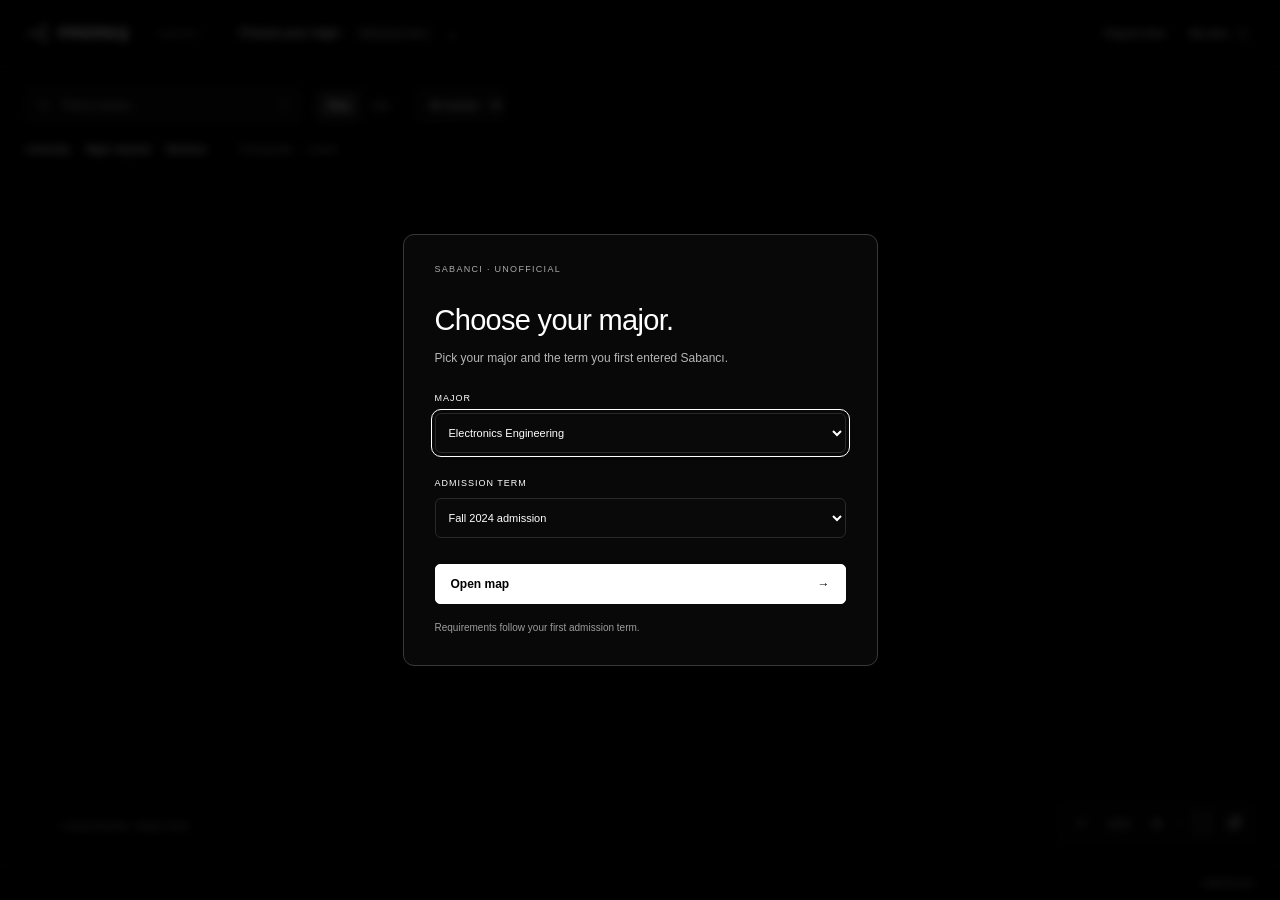
==== commit a04ec3d5: "Fix official links and simplify footer" ====
--- a/web/index.html
+++ b/web/index.html
@@ -11,7 +11,7 @@
 <header class="app-header">
 <a class="brand" href="./" aria-label="Choose major"><svg viewBox="0 0 28 28" aria-hidden="true"><path d="M4 14h6c6 0 6-9 13-9M4 14h19M4 14h6c6 0 6 9 13 9"/><circle cx="4" cy="14" r="2"/><circle cx="23" cy="5" r="2"/><circle cx="23" cy="14" r="2"/><circle cx="23" cy="23" r="2"/></svg><span>PREREQ</span><span class="brand-sub">SABANCI</span></a>
 <button class="selection-button" id="change-major"><span id="selected-major">Choose your major</span><span class="term-tag" id="selected-term">Admission term</span><span aria-hidden="true">⌄</span></button>
-<nav class="header-actions" aria-label="Application actions"><button id="rules-button" class="quiet">Rules</button><button id="plan-button" class="quiet">My plan <span id="plan-count" class="tiny-count">0</span></button><button id="source-button" class="source-pill" hidden><i id="source-dot"></i><span id="source-label">Snapshot</span></button><button id="refresh-button" class="icon-button" title="Refresh official catalog" aria-label="Refresh official catalog" hidden>↻</button></nav>
+<nav class="header-actions" aria-label="Application actions"><button id="rules-button" class="quiet">Degree links</button><button id="plan-button" class="quiet">My plan <span id="plan-count" class="tiny-count">0</span></button><button id="source-button" class="source-pill" hidden><i id="source-dot"></i><span id="source-label">Snapshot</span></button><button id="refresh-button" class="icon-button" title="Refresh official catalog" aria-label="Refresh official catalog" hidden>↻</button></nav>
 </header>
 <main id="workspace">
 <div class="toolbar">
@@ -28,7 +28,7 @@
 <div class="map-legend"><span id="subject-legend"></span><span class="legend-separator" id="legend-separator"></span><span class="legend-help">+ reveal branches · drag to move</span></div>
 <aside id="course-panel" class="course-panel" aria-label="Course details" hidden><div class="panel-top"><span class="eyebrow">COURSE DETAILS</span><button id="close-course" class="icon-button" aria-label="Close course details">×</button></div><div id="course-content"></div></aside>
 </main>
-<footer class="app-footer"><span id="footer-status">Public catalog · no university login</span><span class="footer-right">Independent tool <span>·</span> made by xxv <button id="help-button" aria-label="Help and keyboard shortcuts">?</button></span></footer>
+<footer class="app-footer"><span id="footer-status" hidden></span><a class="project-link" href="https://github.com/xxvxxvxxvxxv/prereq" target="_blank" rel="noopener noreferrer">made by xxv</a></footer>
 <div id="toast" role="status" class="toast" hidden></div>
 <dialog id="chooser" class="chooser-dialog"><form id="choose-form"><div class="dialog-top"><span class="eyebrow">SABANCI · UNOFFICIAL</span><button type="button" class="icon-button" id="close-chooser" aria-label="Close major selector">×</button></div><h2>Choose your major.</h2><p class="intro">Pick your major and the term you first entered Sabancı.</p><label class="field-label" for="major-select">MAJOR</label><select id="major-select" required></select><label class="field-label" for="year-select">ADMISSION TERM</label><div class="admit-fields"><select id="year-select" aria-label="First admission term" required></select><select id="season-select" aria-label="First admission season" hidden><option value="01" selected>Fall</option></select></div><button type="submit" class="primary wide" id="open-map">Open map <span>→</span></button><p class="chooser-note" id="chooser-note">Requirements follow your first admission term.</p></form></dialog>
 <dialog id="info-dialog" class="info-dialog"><div class="dialog-top"><span class="eyebrow" id="info-eyebrow">INFORMATION</span><button class="icon-button" id="close-info" aria-label="Close dialog">×</button></div><div id="info-content"></div></dialog>
--- a/web/styles.css
+++ b/web/styles.css
@@ -2,12 +2,12 @@
 *{box-sizing:border-box}body{margin:0;background:#000;color:#fff;font-size:13px;-webkit-font-smoothing:antialiased;overflow:hidden}button,input,select{font:inherit;color:#fff}button{cursor:pointer;background:none;border:0}button:disabled{opacity:.5;cursor:wait}a{color:#fff;text-decoration:none}input,select{background:#090909;border:1px solid #292929;border-radius:6px}button,a,input,select{outline-offset:3px}button:focus-visible,a:focus-visible,input:focus-visible,select:focus-visible,[tabindex]:focus-visible{outline:1px solid #fff}button:focus:not(:focus-visible){outline:none}[hidden]{display:none!important}svg{display:block}h1,h2,h3,p{margin:0}p{line-height:1.7;color:#fff}button:hover{background:#141414}button,a{touch-action:manipulation}::selection{background:#fff;color:#000}.eyebrow{font-size:9px;letter-spacing:1.3px;font-weight:500;color:#fff;opacity:.65}.app-header{height:67px;display:flex;align-items:center;gap:27px;padding:0 26px;border-bottom:1px solid #202020;background:#000;position:relative;z-index:20}.brand{display:flex;gap:10px;align-items:center;font-size:14px;font-weight:650;letter-spacing:2px;white-space:nowrap}.brand svg{width:23px;height:23px;stroke:#fff;fill:#000;stroke-width:1.15}.brand-sub{border-left:1px solid #333;font-size:8px;font-weight:400;letter-spacing:1.4px;padding-left:13px;margin-left:3px;opacity:.65}.selection-button{display:flex;align-items:center;gap:12px;min-width:0;max-width:500px;border-radius:5px;padding:9px 10px;text-align:left}#selected-major{font-size:12px;overflow:hidden;text-overflow:ellipsis;white-space:nowrap}.term-tag{font-size:10px;opacity:.7;white-space:nowrap;border:1px solid #303030;border-radius:4px;padding:4px 6px}.header-actions{display:flex;gap:16px;align-items:center;margin-left:auto;white-space:nowrap}.quiet{font-size:11px;opacity:.8;padding:7px 4px;border-radius:4px}.tiny-count{font-size:9px;padding:1px 4px;border:1px solid #404040;border-radius:3px;margin-left:4px}.source-pill{display:flex;align-items:center;gap:7px;font-size:10px;border:1px solid #303030;border-radius:20px;padding:7px 11px}.source-pill i{display:block;width:4px;height:4px;background:#fff;border-radius:50%}.source-pill i.loading{animation:breathe 1s infinite}.icon-button{width:27px;height:30px;display:grid;place-items:center;font-size:23px;border-radius:5px}
 #workspace{position:relative;height:calc(100dvh - 102px);isolation:isolate;background:#000}.toolbar{position:absolute;z-index:8;top:20px;left:26px;right:26px;display:flex;align-items:center;gap:13px;pointer-events:none}.toolbar>*{pointer-events:auto}.search-block{position:relative}.search-box{display:flex;align-items:center;gap:10px;width:275px;height:36px;background:#080808;border:1px solid #292929;border-radius:6px;padding:0 11px}.search-box svg{width:15px;height:15px;fill:none;stroke:#fff;stroke-width:1.3;opacity:.65}.search-box input{border:0;background:none;width:100%;outline:none;font-size:11px;min-width:0}.search-box input::placeholder{color:#fff;opacity:.65}.search-box:focus-within{border-color:#888}.search-box kbd{font-family:inherit;font-size:10px;border:1px solid #333;border-radius:3px;padding:0 3px;opacity:.6}.view-tabs{display:flex;gap:2px;border:1px solid #282828;border-radius:6px;padding:3px;background:#000;height:35px}.view-tabs button{font-size:11px;border-radius:3px;padding:4px 10px;opacity:.65}.view-tabs button.active{background:#202020;opacity:1}#status-filter{height:35px;padding:0 9px;font-size:10px;max-width:125px}.toolbar-note{font-size:10px;margin-left:auto;opacity:.65;padding:7px;border-radius:5px;background:#000}.toolbar-note:hover{opacity:1}.search-results{position:absolute;top:44px;left:0;min-width:345px;max-height:430px;overflow:auto;background:#090909;border:1px solid #383838;border-radius:7px;box-shadow:0 15px 45px #000;z-index:25;padding:5px}.search-result{display:flex;gap:12px;align-items:center;width:100%;padding:11px 8px;text-align:left;border-radius:4px}.search-result strong{font-size:11px;white-space:nowrap;min-width:67px;font-weight:500}.search-result span{font-size:10px;opacity:.7;overflow:hidden;white-space:nowrap;text-overflow:ellipsis}.search-all{display:block;width:100%;padding:12px;text-align:left;font-size:10px;border-top:1px solid #282828}.map-nav{position:absolute;z-index:6;top:73px;left:26px;right:26px;display:flex;align-items:center;gap:16px;pointer-events:none}.map-nav>*{pointer-events:auto}.map-nav button{font-size:10px;padding:4px 0;border-radius:3px;background:#000}.map-nav button:hover{text-decoration:underline}.map-nav>span{font-size:10px;opacity:.55;background:#000}.nav-divider{height:12px;width:1px;background:#555!important}.map-nav .back-button{margin-left:auto;font-size:11px;border:1px solid #333;padding:5px 8px}.map-heading{display:none}
 #graph-region,#graph{width:100%;height:100%;position:absolute;inset:0}#graph{touch-action:none;cursor:grab;outline:none}#graph.dragging{cursor:grabbing}#graph:focus-visible{outline:1px solid #555;outline-offset:-1px}.edge{fill:none;stroke:#fff;stroke-opacity:.32;stroke-width:1;vector-effect:non-scaling-stroke}#arrow path{fill:none;stroke:#fff;stroke-width:1.1}.graph-node{cursor:pointer;outline:none}.graph-node text{fill:#fff;user-select:none;pointer-events:none}.graph-node .hit{fill:#fff;fill-opacity:0;stroke:none}.graph-node:hover .hit,.graph-node:focus-visible .hit{fill-opacity:.065}.graph-node:focus-visible .hit{stroke:#fff;stroke-opacity:.6;stroke-width:.7}.graph-node .dot{fill:#fff;stroke:none}.graph-node .node-label{font-size:13px;font-weight:480;letter-spacing:.1px}.graph-node .node-subtitle{font-size:10px;fill:#fff;fill-opacity:.64}.graph-node .count{font-size:9px;fill-opacity:.6;text-anchor:middle}.graph-node .expand-symbol{font-size:13px;fill-opacity:.9;text-anchor:middle}.graph-node .rule-badge{pointer-events:none}.graph-node .rule-badge-bg{fill:#000;stroke:#fff;stroke-opacity:.38;stroke-width:.7;vector-effect:non-scaling-stroke}.graph-node .rule-badge-text{font-size:7.5px;font-weight:600;letter-spacing:.35px;text-anchor:middle;fill:#fff;fill-opacity:.88}.graph-node .mark-glyph{font-size:10px}.graph-node .info-symbol{font-family:Georgia,serif;font-style:italic;font-size:12px;fill-opacity:.6}.node-info{cursor:pointer}.toggle-hit{fill:#fff;fill-opacity:0}.node-info:hover .toggle-hit,.node-info:focus-visible .toggle-hit,.node-toggle:hover .toggle-hit{fill-opacity:.1}.node-info:focus-visible{outline:none}.graph-node .section-label{font-size:12px;letter-spacing:.5px;font-weight:570}.graph-node .section-rule{fill:none;stroke:#fff;stroke-opacity:.19;stroke-width:.8}.graph-node.kind-choice .node-label{font-size:11px}.graph-node.kind-logic .node-label{font-size:11px}.graph-node.dimmed>:not(title){opacity:.28}.graph-node.dimmed:hover>:not(title){opacity:1}.subject-dot{display:inline-block;flex:none;width:5px;height:5px;border-radius:50%;background:#fff}.graph-node .subject-ee{fill:#619bff}.subject-dot.subject-ee{background:#619bff}.graph-node .subject-bio{fill:#63d28b}.subject-dot.subject-bio{background:#63d28b}.graph-node .subject-cs{fill:#ff6666}.subject-dot.subject-cs{background:#ff6666}.graph-node .subject-me{fill:#b68aff}.subject-dot.subject-me{background:#b68aff}.graph-node .subject-ie{fill:#ffbd66}.subject-dot.subject-ie{background:#ffbd66}.graph-node .subject-mat{fill:#6edbce}.subject-dot.subject-mat{background:#6edbce}.graph-node .subject-dsa{fill:#ec8bcd}.subject-dot.subject-dsa{background:#ec8bcd}.graph-node .subject-econ{fill:#ffd166}.subject-dot.subject-econ{background:#ffd166}.graph-node .subject-psir{fill:#6edbd0}.subject-dot.subject-psir{background:#6edbd0}.graph-node .subject-psy{fill:#f48fb1}.subject-dot.subject-psy{background:#f48fb1}.graph-node .subject-vacd{fill:#d8a7ff}.subject-dot.subject-vacd{background:#d8a7ff}.graph-node .subject-mgmt{fill:#ff9f68}.subject-dot.subject-mgmt{background:#ff9f68}
-.graph-controls{position:absolute;z-index:7;right:26px;bottom:22px;display:flex;align-items:center;gap:9px;padding:5px 8px;border:1px solid #292929;border-radius:6px;background:#050505}.graph-controls button{font-size:17px;width:24px;height:27px;border-radius:4px}.graph-controls #zoom-level{font-size:9px;min-width:34px;text-align:center;opacity:.75}.control-divider,.legend-separator{display:block;width:1px;height:13px;background:#333}.map-legend{position:absolute;bottom:33px;left:28px;display:flex;align-items:center;gap:14px;z-index:5;pointer-events:none;background:#000;font-size:9px}.map-legend>span{display:flex;align-items:center;gap:6px;color:#fff}#subject-legend{display:flex;align-items:center;gap:14px}#subject-legend>span{display:flex;align-items:center;gap:6px;color:#fff}.legend-help{opacity:.6}.app-footer{height:35px;display:flex;align-items:center;justify-content:space-between;gap:10px;padding:0 27px;font-size:9px;border-top:1px solid #222;background:#000;color:#fff}.app-footer #footer-status{opacity:.65;overflow:hidden;white-space:nowrap;text-overflow:ellipsis}.footer-right{display:flex;gap:8px;align-items:center;white-space:nowrap;opacity:.65}.footer-right button{border:1px solid #666;border-radius:50%;width:15px;height:15px;padding:0;font-size:10px}.course-panel{position:absolute;right:0;top:0;bottom:0;width:360px;background:#070707;border-left:1px solid #353535;padding:19px 25px 30px;overflow:auto;z-index:15;box-shadow:-18px 0 50px #0008}.panel-top,.dialog-top{display:flex;align-items:center;justify-content:space-between;gap:15px}.course-code{font-size:31px;letter-spacing:-.6px;font-weight:500;margin:23px 0 9px}.course-name{font-size:15px;line-height:1.45;font-weight:450;opacity:.8}.course-meta{display:flex;gap:8px;flex-wrap:wrap;margin:17px 0}.badge{font-size:9px;border:1px solid #333;border-radius:4px;padding:5px 7px}.mark-actions{display:flex;gap:9px;margin-top:18px}.mark-button{flex:1;border:1px solid #333;border-radius:5px;padding:9px 5px;font-size:10px}.mark-button.active{background:#fff;color:#000}.course-section{border-top:1px solid #2a2a2a;padding-top:20px;margin-top:20px}.course-section h3{font-size:11px;font-weight:500;margin-bottom:13px}.course-section>.course-chip{margin:6px 0}.secondary{display:block;text-align:left;width:100%;padding:11px 12px;border:1px solid #404040;border-radius:5px;margin-top:16px;font-size:11px;background:#141414}.secondary:hover{background:#222}.source-link{display:inline-block;margin-top:17px;font-size:10px;color:#fff;text-decoration:underline;text-underline-offset:3px}.muted-small{font-size:10px;opacity:.7;line-height:1.7}.requirement-expression{display:flex;flex-direction:column;align-items:flex-start;gap:8px}.logic-group{border-left:1px solid #555;padding-left:11px;display:flex;flex-direction:column;gap:8px}.logic-label{font-size:9px;letter-spacing:1px;opacity:.7}.course-chip{display:flex;align-items:center;gap:13px;border:1px solid #383838;border-radius:5px;padding:7px 9px;font-size:10px;background:#0e0e0e}.course-chip small{font-size:9px;opacity:.6}.raw-rule{font-size:10px;margin-top:13px;opacity:.7}.raw-rule summary{cursor:pointer}.raw-rule p{font-size:10px;margin-top:8px;overflow-wrap:anywhere}.notice-box{border:1px solid #666;border-radius:5px;padding:10px;font-size:11px;margin-top:13px;color:#fff}.panel-open .graph-controls{right:378px}.panel-open .list-region{right:375px}
+.graph-controls{position:absolute;z-index:7;right:26px;bottom:22px;display:flex;align-items:center;gap:9px;padding:5px 8px;border:1px solid #292929;border-radius:6px;background:#050505}.graph-controls button{font-size:17px;width:24px;height:27px;border-radius:4px}.graph-controls #zoom-level{font-size:9px;min-width:34px;text-align:center;opacity:.75}.control-divider,.legend-separator{display:block;width:1px;height:13px;background:#333}.map-legend{position:absolute;bottom:33px;left:28px;display:flex;align-items:center;gap:14px;z-index:5;pointer-events:none;background:#000;font-size:9px}.map-legend>span{display:flex;align-items:center;gap:6px;color:#fff}#subject-legend{display:flex;align-items:center;gap:14px}#subject-legend>span{display:flex;align-items:center;gap:6px;color:#fff}.legend-help{opacity:.6}.app-footer{height:35px;display:flex;align-items:center;justify-content:flex-end;padding:0 27px;font-size:9px;border-top:1px solid #222;background:#000;color:#fff}.project-link{color:#fff;text-decoration:none;opacity:.68}.project-link:hover{opacity:1;text-decoration:underline;text-underline-offset:3px}.course-panel{position:absolute;right:0;top:0;bottom:0;width:360px;background:#070707;border-left:1px solid #353535;padding:19px 25px 30px;overflow:auto;z-index:15;box-shadow:-18px 0 50px #0008}.panel-top,.dialog-top{display:flex;align-items:center;justify-content:space-between;gap:15px}.course-code{font-size:31px;letter-spacing:-.6px;font-weight:500;margin:23px 0 9px}.course-name{font-size:15px;line-height:1.45;font-weight:450;opacity:.8}.course-meta{display:flex;gap:8px;flex-wrap:wrap;margin:17px 0}.badge{font-size:9px;border:1px solid #333;border-radius:4px;padding:5px 7px}.mark-actions{display:flex;gap:9px;margin-top:18px}.mark-button{flex:1;border:1px solid #333;border-radius:5px;padding:9px 5px;font-size:10px}.mark-button.active{background:#fff;color:#000}.course-section{border-top:1px solid #2a2a2a;padding-top:20px;margin-top:20px}.course-section h3{font-size:11px;font-weight:500;margin-bottom:13px}.course-section>.course-chip{margin:6px 0}.secondary{display:block;text-align:left;width:100%;padding:11px 12px;border:1px solid #404040;border-radius:5px;margin-top:16px;font-size:11px;background:#141414}.secondary:hover{background:#222}.source-link{display:inline-block;margin-top:17px;font-size:10px;color:#fff;text-decoration:underline;text-underline-offset:3px}.degree-link-list{display:flex;flex-direction:column;gap:8px;margin-top:18px}.degree-link-list .source-link{display:block;margin:0;padding:10px 11px;border:1px solid #303030;border-radius:5px;text-decoration:none}.degree-link-list .source-link:hover{background:#141414;border-color:#555}.degree-link-list .source-link.current{border-color:#777;background:#0d0d0d}.muted-small{font-size:10px;opacity:.7;line-height:1.7}.requirement-expression{display:flex;flex-direction:column;align-items:flex-start;gap:8px}.logic-group{border-left:1px solid #555;padding-left:11px;display:flex;flex-direction:column;gap:8px}.logic-label{font-size:9px;letter-spacing:1px;opacity:.7}.course-chip{display:flex;align-items:center;gap:13px;border:1px solid #383838;border-radius:5px;padding:7px 9px;font-size:10px;background:#0e0e0e}.course-chip small{font-size:9px;opacity:.6}.raw-rule{font-size:10px;margin-top:13px;opacity:.7}.raw-rule summary{cursor:pointer}.raw-rule p{font-size:10px;margin-top:8px;overflow-wrap:anywhere}.notice-box{border:1px solid #666;border-radius:5px;padding:10px;font-size:11px;margin-top:13px;color:#fff}.panel-open .graph-controls{right:378px}.panel-open .list-region{right:375px}
 .list-region{position:absolute;top:93px;left:26px;right:26px;bottom:65px;overflow:auto;padding-right:7px}.list-heading,.course-row{display:grid;grid-template-columns:minmax(220px,1fr) 130px 80px 90px;align-items:center;gap:16px}.list-heading{position:sticky;top:0;background:#000;z-index:2;padding:0 12px 13px;font-size:9px;letter-spacing:1px}.course-row{width:100%;text-align:left;border-top:1px solid #252525;padding:13px 12px}.row-name{position:relative;display:flex;flex-direction:column;gap:5px;padding-left:14px;min-width:0}.row-name .subject-dot{position:absolute;left:0;top:6px}.row-name strong{font-size:12px;font-weight:500}.row-name small{font-size:10px;opacity:.65;overflow:hidden;white-space:nowrap;text-overflow:ellipsis}.row-category,.row-credits,.row-status{font-size:10px;color:#fff;opacity:.7}.empty-state{position:absolute;inset:120px 20px 70px;background:#000;z-index:10;display:flex;flex-direction:column;align-items:center;justify-content:center;gap:18px;text-align:center}.empty-state h2{font-size:23px;font-weight:500}.empty-state p{max-width:480px;font-size:12px;opacity:.7}.primary{background:#fff;color:#000;border:1px solid #fff;border-radius:5px;font-weight:550;font-size:12px;padding:12px 15px}.primary:hover{background:#dedede}.wide{width:100%}.wide.primary{display:flex;justify-content:space-between}
 dialog{color:#fff;background:#080808;border:1px solid #383838;border-radius:11px;padding:29px;max-height:90dvh;overflow:auto;box-shadow:0 30px 120px #000b}dialog::backdrop{background:#000b;backdrop-filter:blur(5px)}.chooser-dialog{width:475px;max-width:calc(100vw - 30px);padding:29px 31px}.chooser-dialog h2{font-size:29px;letter-spacing:-.7px;font-weight:480;margin-top:30px}.intro{font-size:12px;opacity:.7;margin-top:11px}.field-label{display:flex;justify-content:space-between;gap:12px;align-items:center;font-size:9px;letter-spacing:1px;margin:25px 0 10px}.field-label span{font-size:9px;letter-spacing:0;opacity:.6}.chooser-dialog select{width:100%;padding:12px 9px;font-size:11px}.admit-fields{display:grid;grid-template-columns:1fr;gap:10px}#season-select{display:none!important}.chooser-dialog .primary{margin-top:26px}.chooser-note{font-size:10px;opacity:.6;margin-top:15px}.info-dialog{width:595px;max-width:calc(100vw - 30px)}.info-dialog h2{font-size:25px;font-weight:450;letter-spacing:-.4px;margin:22px 0 16px}.info-dialog p{font-size:12px;margin-top:10px;overflow-wrap:anywhere;opacity:.8}.info-dialog h3{font-size:12px;margin:20px 0 10px;font-weight:500}.rule-card{border:1px solid #333;border-radius:6px;padding:14px;margin-top:12px}.rule-card h3{margin:0 0 7px;font-size:12px}.rule-card p{font-size:11px}.totals-grid{display:flex;gap:30px;margin:20px 0}.totals-grid strong{display:block;font-size:26px;font-weight:400}.totals-grid span{font-size:10px;opacity:.7}.summary-table{width:100%;border-collapse:collapse;margin:20px 0;font-size:11px}.summary-table th{text-align:left;font-size:9px;font-weight:400;padding:7px 4px}.summary-table td{padding:9px 4px;border-top:1px solid #333}.audit-warning{border-top:1px solid #3c3c3c;padding-top:13px;margin-top:15px;font-size:11px!important}.plan-actions{display:flex;gap:10px;margin:16px 0}.plan-actions button{flex:1}.plan-item{display:flex;gap:9px;align-items:center;border-top:1px solid #333;padding:11px 0}.plan-item span{flex:1}.plan-item small{font-size:10px;opacity:.7}.plan-item button{font-size:10px}.toast{position:fixed;bottom:57px;left:50%;transform:translateX(-50%);z-index:50;background:#0c0c0c;border:1px solid #555;border-radius:6px;padding:13px 16px;font-size:11px;line-height:1.6;max-width:min(550px,calc(100vw - 30px));box-shadow:0 15px 70px #000}.toast.error{border-color:#fff}.spin{animation:spin 1.5s linear infinite}@keyframes spin{to{transform:rotate(360deg)}}@keyframes breathe{50%{opacity:.3}}::-webkit-scrollbar{width:6px;height:6px}::-webkit-scrollbar-thumb{background:#444;border-radius:10px}::-webkit-scrollbar-track{background:#000}
 @media(max-width:1100px){.brand-sub{display:none}.app-header{gap:15px;padding:0 22px}.header-actions{gap:11px}.selection-button{max-width:340px}.toolbar-note{font-size:9px}.course-panel{width:330px}.panel-open .graph-controls{right:345px}.panel-open .list-region{right:343px}}
 @media(max-width:800px){.app-header{gap:12px;padding:0 17px}.brand{font-size:12px;letter-spacing:1.6px}.brand svg{width:20px}.selection-button{flex:1;flex-wrap:wrap;gap:4px;max-width:245px;padding:5px}.selection-button>span:last-child{display:none}#selected-major{font-size:11px;width:100%}.term-tag{font-size:9px;border:0;padding:0}.header-actions{gap:7px}.source-pill{display:none}.toolbar-note{display:none}.toolbar,.map-nav{left:19px;right:19px}.search-box{width:250px}.map-legend{left:21px}.map-legend .legend-help{display:none}.map-legend .legend-separator{display:none}.app-footer{padding:0 19px;font-size:8px}}
-@media(max-width:600px){.app-header{height:64px;padding:0 14px;gap:10px}.brand{font-size:11px}.brand svg{width:20px}.header-actions #rules-button{display:none}.header-actions #plan-button{font-size:10px}.header-actions #refresh-button{width:23px}.selection-button{max-width:180px}.selection-button #selected-major{font-size:10px}.term-tag{font-size:8px}.toolbar{top:15px;left:14px;right:14px;gap:10px;flex-wrap:wrap}.search-block{width:100%}.search-box{width:100%;height:36px}.search-results{min-width:0;width:100%;max-height:350px}.view-tabs{height:30px}.view-tabs button{font-size:10px}#status-filter{height:30px;font-size:9px}.map-nav{top:106px;left:16px;right:16px;gap:13px}.map-nav button{font-size:9px}.map-nav #direction-label,.map-nav .nav-divider{display:none}.map-nav .back-button{font-size:9px}#workspace{height:calc(100dvh - 97px)}.app-footer{height:33px;padding:0 13px;gap:8px}.footer-right{font-size:7px;gap:5px}.footer-right>span{display:none}.map-legend{bottom:29px;left:17px;gap:11px;font-size:8px}.graph-controls{right:14px;bottom:19px;gap:5px;padding:4px}.graph-controls button{width:20px;font-size:15px}.graph-controls #zoom-level{min-width:27px;font-size:8px}.course-panel{top:auto;bottom:0;left:0;right:0;width:100%;max-height:78%;border:0;border-top:1px solid #555;border-radius:13px 13px 0 0;padding:16px 22px 23px;box-shadow:0 -20px 80px #000b}.panel-open .graph-controls{right:14px}.panel-open .list-region{right:14px}.list-region{top:105px;left:14px;right:14px;bottom:55px}.list-heading,.course-row{grid-template-columns:minmax(140px,1fr) 59px 51px;gap:9px}.list-heading span:nth-child(2),.course-row .row-category{display:none}.list-heading{font-size:8px;padding:0 5px 10px}.course-row{padding:12px 5px}.row-name small,.row-credits,.row-status{font-size:9px}.chooser-dialog{padding:24px}.chooser-dialog h2{font-size:26px}.field-label{font-size:8px}.field-label span{font-size:8px}.info-dialog{padding:23px}.info-dialog h2{font-size:23px}.empty-state{inset:150px 15px 65px}.empty-state h2{font-size:21px}}
+@media(max-width:600px){.app-header{height:64px;padding:0 14px;gap:10px}.brand{font-size:11px}.brand svg{width:20px}.header-actions #rules-button{display:none}.header-actions #plan-button{font-size:10px}.header-actions #refresh-button{width:23px}.selection-button{max-width:180px}.selection-button #selected-major{font-size:10px}.term-tag{font-size:8px}.toolbar{top:15px;left:14px;right:14px;gap:10px;flex-wrap:wrap}.search-block{width:100%}.search-box{width:100%;height:36px}.search-results{min-width:0;width:100%;max-height:350px}.view-tabs{height:30px}.view-tabs button{font-size:10px}#status-filter{height:30px;font-size:9px}.map-nav{top:106px;left:16px;right:16px;gap:13px}.map-nav button{font-size:9px}.map-nav #direction-label,.map-nav .nav-divider{display:none}.map-nav .back-button{font-size:9px}#workspace{height:calc(100dvh - 97px)}.app-footer{height:33px;padding:0 13px;gap:8px}.project-link{font-size:8px}.map-legend{bottom:29px;left:17px;gap:11px;font-size:8px}.graph-controls{right:14px;bottom:19px;gap:5px;padding:4px}.graph-controls button{width:20px;font-size:15px}.graph-controls #zoom-level{min-width:27px;font-size:8px}.course-panel{top:auto;bottom:0;left:0;right:0;width:100%;max-height:78%;border:0;border-top:1px solid #555;border-radius:13px 13px 0 0;padding:16px 22px 23px;box-shadow:0 -20px 80px #000b}.panel-open .graph-controls{right:14px}.panel-open .list-region{right:14px}.list-region{top:105px;left:14px;right:14px;bottom:55px}.list-heading,.course-row{grid-template-columns:minmax(140px,1fr) 59px 51px;gap:9px}.list-heading span:nth-child(2),.course-row .row-category{display:none}.list-heading{font-size:8px;padding:0 5px 10px}.course-row{padding:12px 5px}.row-name small,.row-credits,.row-status{font-size:9px}.chooser-dialog{padding:24px}.chooser-dialog h2{font-size:26px}.field-label{font-size:8px}.field-label span{font-size:8px}.info-dialog{padding:23px}.info-dialog h2{font-size:23px}.empty-state{inset:150px 15px 65px}.empty-state h2{font-size:21px}}
 @media(prefers-reduced-motion:reduce){*{animation:none!important;transition:none!important;scroll-behavior:auto!important}}
 
 /* Controls remain legible while the map pans underneath. */
